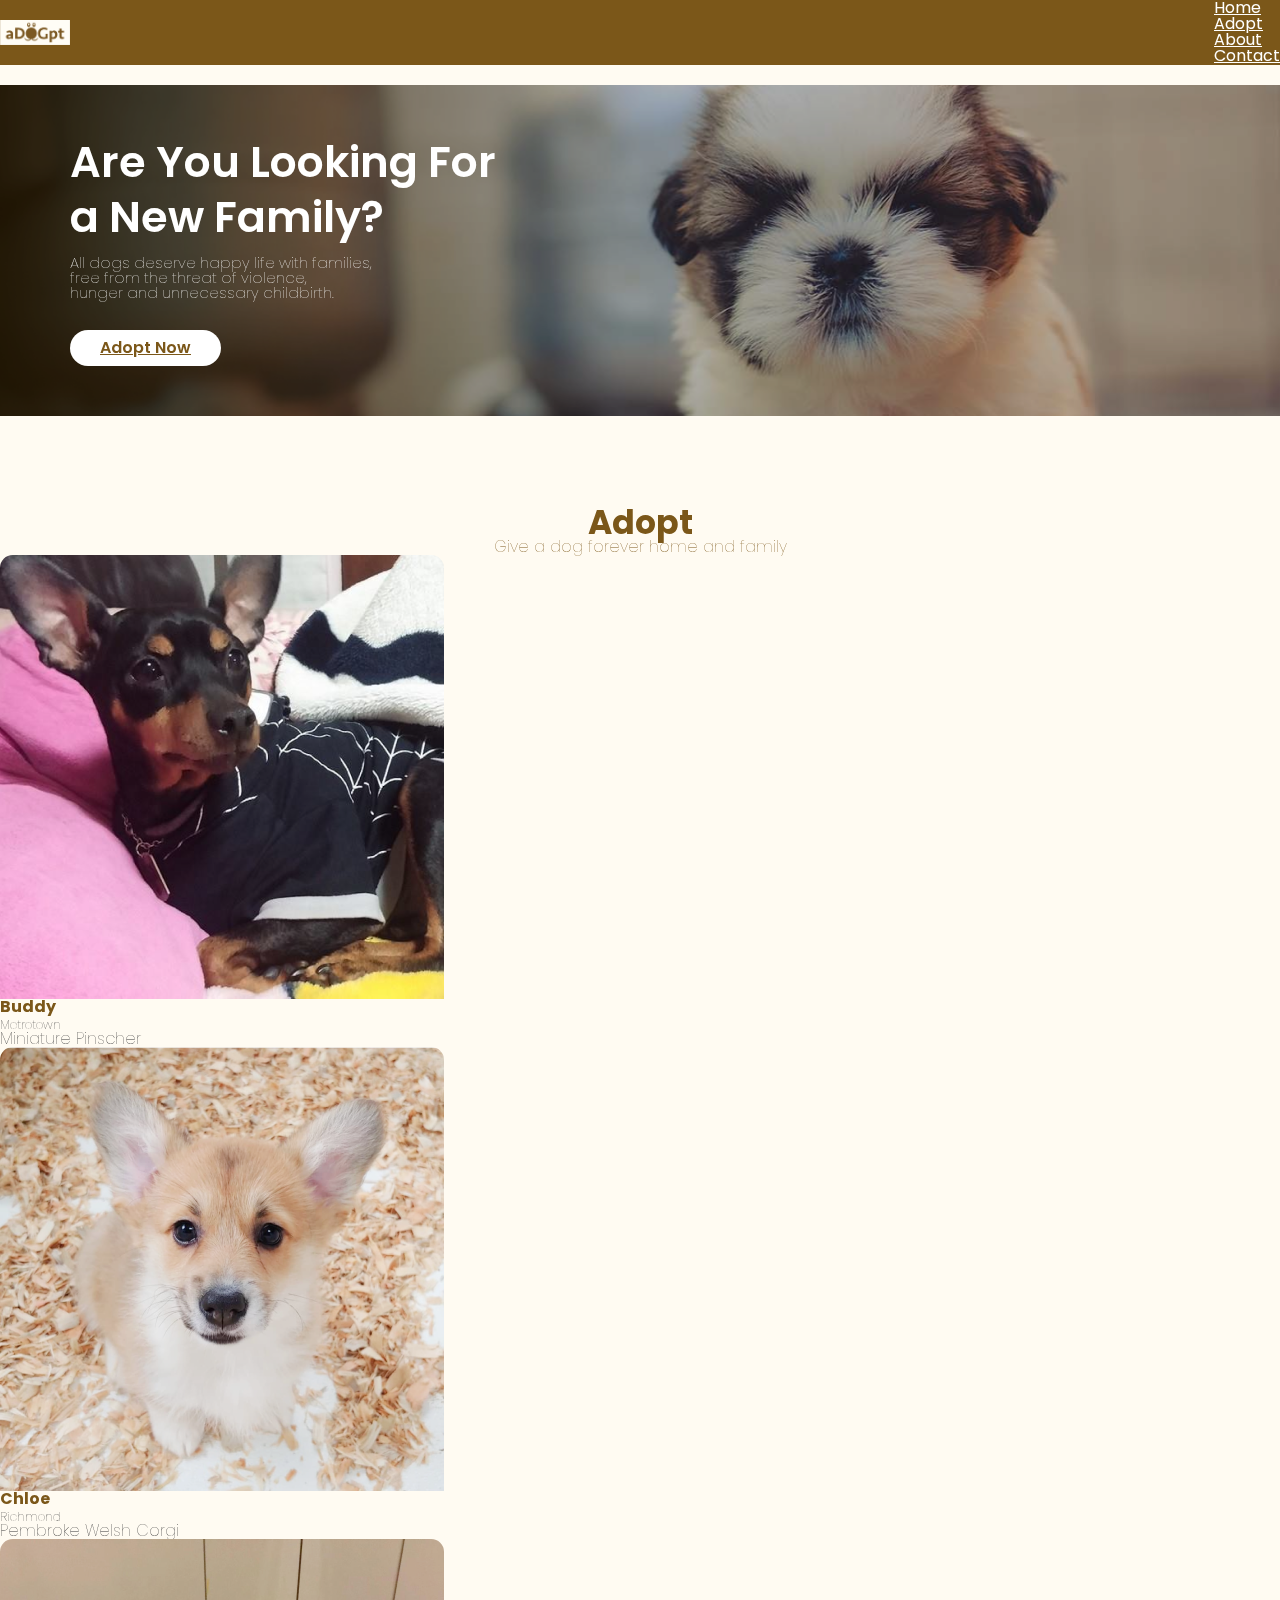
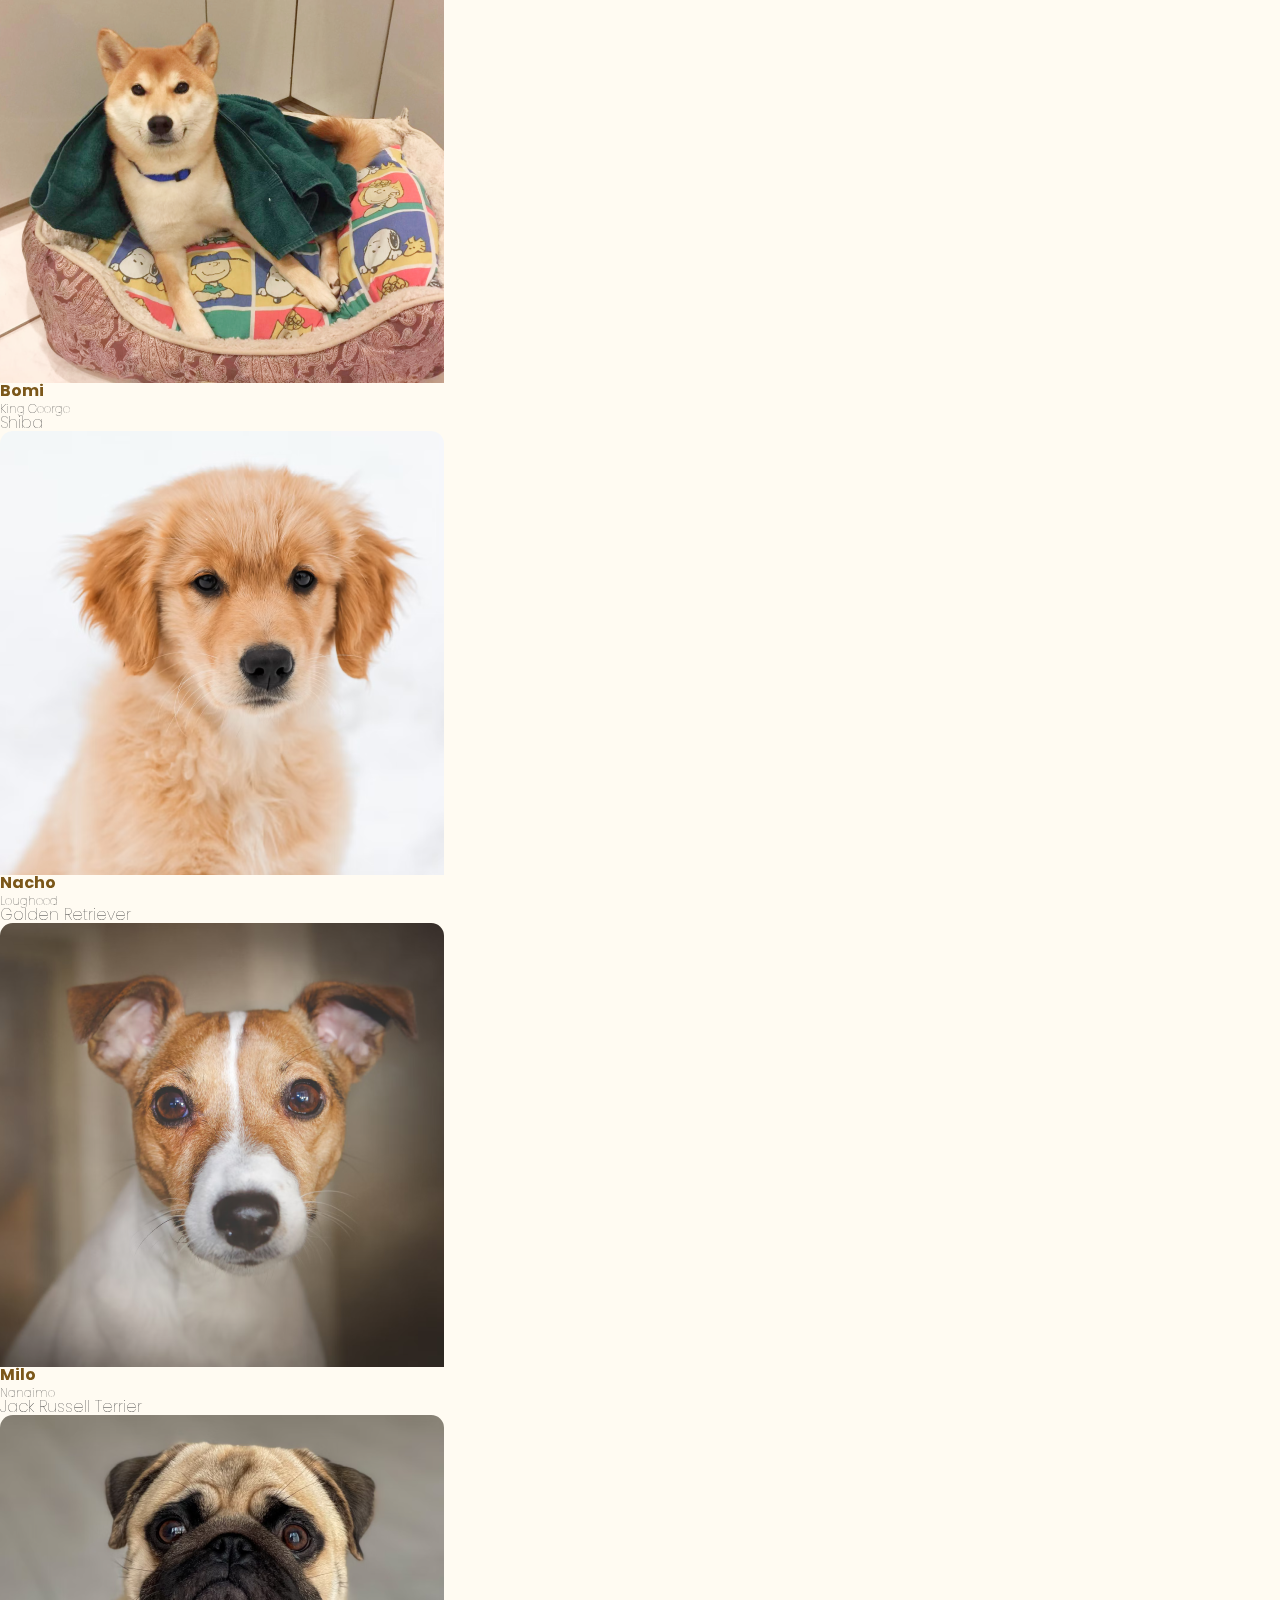
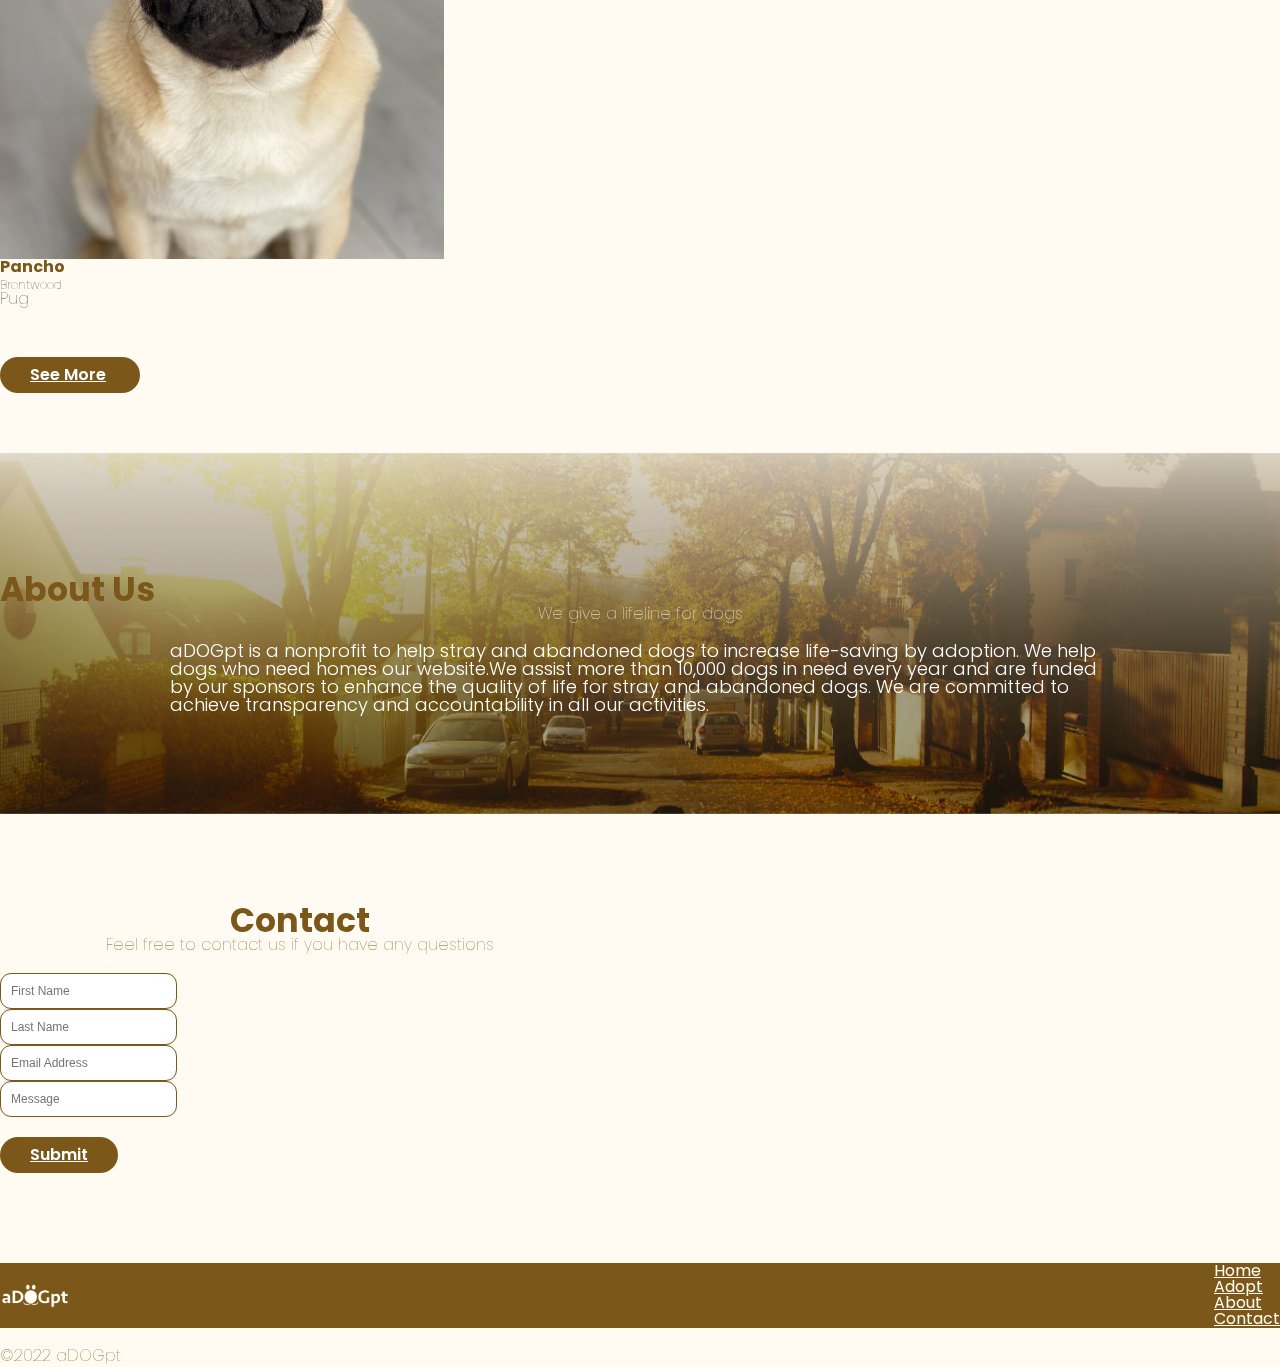
==== index.html @ c026fa70 "desktop version" ====
<!DOCTYPE html>
<html lang="en">
<head>
    <meta charset="UTF-8">
    <meta name="viewport" content="width=device-width, initial-scale=1.0">
    <meta name="robots" content="index, follow">
    <meta name="description" content="Give a dog forever home and family.">
    
    <link href="https://fonts.googleapis.com/css2?family=Poppins:wght@300;400;500;600;700&display=swap" rel="stylesheet">
    
    <link rel="stylesheet" href="styles/reset.css">
    
    <link href="https://cdn.jsdelivr.net/npm/bootstrap@5.1.3/dist/css/bootstrap.min.css" rel="stylesheet" integrity="sha384-1BmE4kWBq78iYhFldvKuhfTAU6auU8tT94WrHftjDbrCEXSU1oBoqyl2QvZ6jIW3" crossorigin="anonymous">

    <!-- remember to make favicon -->
    <link rel="shortcut icon" href="img/favi.png"/>
    <link rel="bookmark" href="./img/favi.png"/>
    
    <link rel="stylesheet" href="styles/main.css">

    
    <title>aDOGpt</title>
</head>
<body>

        <!-- navbar -->
        <nav class="navbar navbar-expand-lg navbar-light container col-8 hearder">
            <div class="container-fluid">
              <a class="navbar-brand" href="index.html" ><img src="img/logo.png" alt="aDOGpt's logo"></a>
              <button class="navbar-toggler" type="button" data-bs-toggle="collapse" data-bs-target="#navbarNav" aria-controls="navbarNav" aria-expanded="false" aria-label="Toggle navigation">
                <span class="navbar-toggler-icon"></span>
              </button>
              <div class="collapse navbar-collapse" id="navbarNav">
                <ul class="navbar-nav">
                  <li class="nav-item">
                    <a class="nav-link active" aria-current="page" href="index.html">Home</a>
                  </li>
                  <li class="nav-item">
                    <a class="nav-link" href="adopt.html">Adopt</a>
                  </li>
                  <li class="nav-item">
                    <a class="nav-link" href="about.html">About</a>
                  </li>
                  <li class="nav-item">
                    <a class="nav-link" href="about.html">Contact</a>
                  </li>
                </ul>
              </div>
            </div>
          </nav>
        
        <!-- banner -->
        <section class="container col-8">
          <div class="row">
            <div class="img-fluid banner-img home-banner" alt="Banner of Home"></div>
            <div>
                <h1>Are You Looking For<br> a New Family?</h1>
                <p class="banner">All dogs deserve happy life with families,<br> free from the threat of violence,<br> hunger and unnecessary childbirth.</p>
                  <a href="adopt.html" class="btn btn-hover1">Adopt Now</a>
            </div>
          </div>
        </section>
        
        <!-- adopt -->
        <section class="adopt container col-8">
            <div class="container-title">
              <h2>Adopt</h2>
              <h3 class="adopt-seemore btn-hover2">see more</h3>
            </div>
            <p class="pb-2 is-block" style="color:#7B5719; font-weight: 100;">Give a dog forever home and family</p>
            <div class="row row-cols-1 row-cols-md-3 g-4 mb-4">
                <div class="col">
                    <div class="card h-100">
                        <img src="img/1.png" class="card-img-top" alt="dog's photo">
                        <div class="card-body">
                            <div class="d-flex justify-content-between align-self-baseline">
                              <h5 class="card-title">Buddy</h5> 
                              <p class="card-city">Metrotown</p>
                            </div>                        
                            <p class="card-text">Miniature Pinscher</p>
                        </div>
                    </div>
                </div>
                <div class="col">
                    <div class="card h-100">
                        <img src="img/2.png" class="card-img-top" alt="dog's photo">
                        <div class="card-body">
                          <div class="d-flex justify-content-between align-self-baseline">
                            <h5 class="card-title">Chloe</h5>
                            <p class="card-city">Richmond</p>
                          </div>
                            <p class="card-text">Pembroke Welsh Corgi</p>
                        </div>
                    </div>
                </div>
                <div class="col">
                    <div class="card h-100">
                        <img src="img/3.png" class="card-img-top" alt="dog's photo">
                        <div class="card-body">
                          <div class="d-flex justify-content-between align-self-baseline">
                            <h5 class="card-title">Bomi</h5>
                            <p class="card-city">King George</p>
                          </div>
                            <p class="card-text">Shiba</p>
                        </div>
                    </div>
                </div>
            </div>

            <div class="row row-cols-1 row-cols-md-3 g-4">
                <div class="col">
                    <div class="card h-100">
                        <img src="img/4.png" class="card-img-top" alt="...">
                        <div class="card-body">
                          <div class="d-flex justify-content-between align-self-baseline">
                            <h5 class="card-title">Nacho</h5>
                            <p class="card-city">Lougheed</p>
                          </div>
                            <p class="card-text">Golden Retriever</p>
                        </div>
                    </div>
                </div>
                <div class="col">
                    <div class="card h-100">
                        <img src="img/5.png" class="card-img-top" alt="dog's photo">
                        <div class="card-body">
                          <div class="d-flex justify-content-between align-self-baseline">
                            <h5 class="card-title">Milo</h5>
                            <p class="card-city">Nanaimo</p>
                          </div>
                            <p class="card-text">Jack Russell Terrier</p>
                        </div>
                    </div>
                </div>
                <div class="col">
                    <div class="card h-100">
                        <img src="img/6.png" class="card-img-top" alt="dog's photo">
                        <div class="card-body">
                          <div class="d-flex justify-content-between align-self-baseline">
                            <h5 class="card-title">Pancho</h5>
                            <p class="card-city">Brentwood</p>
                          </div>
                            <p class="card-text">Pug</p>
                        </div>
                    </div>
                </div>
                <a href="adopt.html" class="btn btn3">See More</a>
            </div>
        </section>

        <!-- about us -->
        <section class="container col-8 aboutus-section">
          <div class="row text-center">
            <div class="img-fluid banner-img banner-aboutus" alt="About Us Section"></div>
            <div class="text-center">
              
          </div>
            <div>
                <h2 class="aboutus-title">About Us</h2>
                <p class="is-block">We give a lifeline for dogs</p>
                <p class="aboutus-content">aDOGpt is a nonprofit to help stray and abandoned dogs to increase life-saving by adoption. We help dogs who need homes through our website. We assist more than 10,000 dogs in need every year and are funded ...<span class="border-btm">see more.</span></p>
                <p class="aboutus-content2">
                  aDOGpt is a nonprofit to help stray and abandoned dogs to increase life-saving by adoption. We help dogs who need homes our website.We assist more than 10,000 dogs in need every year and are funded by our sponsors to enhance the quality of life for stray and abandoned dogs. We are committed to achieve transparency and accountability in all our activities.
                </p>
              </div>
          </div>
        </section>
        
        <!-- Contact -->
        <section class="col-8 container contact-form">
          <h2 class="contactus-title">Contact</h2>
          <p class="text-center is-block contact-subtitle">Feel free to contact us if you have any questions</p>
          <div class="row g-3 mb-3">
            <div class="col">
              <input type="text" class="form-control" placeholder="First Name" aria-label="First name">
            </div>
            <div class="col">
              <input type="text" class="form-control" placeholder="Last Name" aria-label="Last name">
            </div>
          </div>
          <div class="col mb-3">
            <input type="text" class="form-control" placeholder="Email Address" aria-label="Email Address">
          </div>
          <div class="col mb-1">
            <input type="text" class="form-control" placeholder="Message" aria-label="Message">
          </div>
          <div class="text-center">
              <a href="adopt.html" class="btn btn2">Submit</a>
          </div>
        </section>

        <!-- footer -->
        <footer class="container col-8">
          <nav class="navbar navbar-expand-lg navbar-light container col-8">
            <div class="container-fluid">
              <a class="navbar-brand" href="index.html" ><img src="img/footerLogo2.png" alt="aDOGpt's logo"></a>
              <button class="navbar-toggler" type="button" data-bs-toggle="collapse" data-bs-target="#navbarNav" aria-controls="navbarNav" aria-expanded="false" aria-label="Toggle navigation">
                <span class="navbar-toggler-icon"></span>
              </button>
              <div class="collapse navbar-collapse" id="navbarNav">
                <ul class="navbar-nav">
                  <li class="nav-item">
                    <a class="nav-link active" aria-current="page" href="index.html" style="color: #fffbf2;">Home</a>
                  </li>
                  <li class="nav-item">
                    <a class="nav-link" href="adopt.html" style="color: #fffbf2;">Adopt</a>
                  </li>
                  <li class="nav-item">
                    <a class="nav-link" href="about.html" style="color: #fffbf2;">About</a>
                  </li>
                  <li class="nav-item">
                    <a class="nav-link" href="contact.html" style="color: #fffbf2;">Contact</a>
                  </li>
                </ul>
              </div>
            </div>
          </nav>
        </footer>
        <div class="text-center pt-4">
            <p style="color:#7B5719;">&copy;2022 aDOGpt</p>
        </div>
        <script src="https://cdn.jsdelivr.net/npm/bootstrap@5.1.3/dist/js/bootstrap.bundle.min.js" integrity="sha384-ka7Sk0Gln4gmtz2MlQnikT1wXgYsOg+OMhuP+IlRH9sENBO0LRn5q+8nbTov4+1p" crossorigin="anonymous"></script>
</body>
</html>
---- styles/main.css ----
/*==========================================
Global Styles
==========================================*/
html,
body {
  max-width: 100%;
  overflow-x: hidden;
}

body {
  background: #fffbf2;
  font-family: "Poppins", sans-serif;
}

.card {
  border-radius: 0.8rem;
  display: flex;
  flex-direction: row;
}

.card-img-top {
  border-top-left-radius: 0.8rem;
  border-bottom-left-radius: 0.8rem;
  max-width: 40%;
  flex-basis: 40%;
}

.card-body{
  max-width: 60%;
  flex-basis: 60%;
}

.card-city{
  font-size: 12px;
  padding-top: 4px;
}

.btn {
  border-radius: 5rem;
  display: inline-block;
  padding: 10px 30px;
  background-color: #FFFFFF;
  margin-bottom: 30px;
  color: #7b5719;
  font-weight: 600;
}

div.card.h-100 {
  color: #7b5719;
}

.page-item.active .page-link {
  background-color: #cbb99a;
  border-color: #cbb99a;
}

.page-link {
  color: #cbb99a;
}

.page-item:last-child .page-link {
  border-top-right-radius: 0.5rem;
  border-bottom-right-radius: 0.5rem;
}

.page-item:first-child .page-link {
  border-top-left-radius: 0.5rem;
  border-bottom-left-radius: 0.5rem;
}

.border-btm{
  border-bottom: 1px solid white;
}

.form-control{
  border: 0.5px solid #7B5719;
  font-size: 12px;
  font-weight: 200;
  color: #b8ad9b;
  padding: 10px 10px;
  border-radius: 11px;
}

.aboutus-section{
  margin-top: 50px;
}

.btn2{
  background-color: #7b5719;
  color: #ffffff;
  margin-top: 20px;
}

.navbar-light .navbar-nav .nav-link.active{
  color: white;
}

.navbar-light .navbar-nav .nav-link{
  color: white;
}

/*==========================================
Typography
==========================================*/
h1 {
  font-size: 26px;
  font-weight: 600;
  color: #ffffff;
  font-family: "Poppins", sans-serif;
  padding-top: 20px;
}

.container-title{
  width: 100%;
  display: flex;
  margin-top: 30px;
}

h2 {
  font-size: 22px;
  font-weight: 700;
  color: #7b5719;
  font-family: "Poppins", sans-serif;
  display: inline-block;
}

h3{
  font-size: 14px;
  font-weight: 400;
  float: right;
  align-self: center;
  color: #333333;
  margin-left: auto;
}

h5 {
  color: #7b5719;
}

.is-block{
  display: none;
}

.nav-link{
  color: #FFFFFF;
}

p {
  color: #ffffff;
  /* font-size: 15px;
  padding: 15px 0; */
}

p.banner {
  color: #ffffff;
  font-size: 15px;
  padding: 10px 0;
}

.adopt,
p {
  color: #333333;
  font-weight: 100;
}

*::selection {
  background-color: #f4e2b5;
}

/*==========================================
Global Navigation
==========================================*/

.navbar-toggler {
  border: none;
  float: right;
  padding: 20px 0;
}

.header {
  background-color: #fffbf2;
}

.ftr.navbar {
  background-color: #7b5719;
}

.navbar{
  padding: 0;
}

.navbar img{
  width: 100%;
  padding: 20px 0;
}

.navbar .container-fluid{
  display: block;
  margin-bottom: 20px;
  background-color: #7B5719;
}

.navbar .navbar-brand img{
  max-width: 70px;
}

.col-8{
  width: 100%;
}

/*==========================================
Banner
==========================================*/
.container .banner-img{
  background-position: center;
  background-repeat: no-repeat;
  background-size: cover;
  width: 100%;
  height: 100%;
}

.home-banner{
  background-image: url('../img/banner1.png');
}

.adopt-banner{
  background-image: url('../img/banner2.png');
}

.about-banner{
  background-image: url('../img/banner3.png');
  height: 500px;
}

.about-banner2{
  background-image: url('../img/sponsor.png');
}

.container .row{
  position: relative;
}

.container .banner-img, .container .banner-txt{
  position: absolute;
  top: 0;
  left: 0;
}

.container .banner-img{
  z-index: -1;
  position: absolute;
}

.home-banner::before, .adopt-banner::before, .about-banner::before{
  content: '';
  position: absolute;
  background-color: rgb(0,0,0,.3);
  width: 100%;
  height: 100%;
  top: 0;
  left: 0;
  z-index: 999;
}

.aboutus-title{
  padding-top: 30px;
}

.banner-aboutus{
  background-image: url('../img/aboutus.jpg');
}

.aboutus-content{
  color: white;
  font-size: 14px;
  font-weight: 200;
  padding-bottom: 20px;
}

.aboutus-content2{
  display: none;
}

.contactus-title{
  display: block;
  padding: 20px 0;
  text-align: center;
}

.about-title{
  display: block;
  padding-top: 20px;
}

.about-subtitle{
  font-size: 12px;
  text-align: center;
}

.aboutus-paragraph{
  font-size: 15px;
}

.navbar-light .navbar-nav .nav-link:hover{
  color: #fffbf2;
} 

.mission-display{
  display: none;
}

.sponsor-img{
  width: 300px;
  padding-bottom: 40px;
}


/*==========================================
Footer
==========================================*/
footer {
  display: none;
  background-color: #7b5719;
}

/*==========================================
==========================================
Media
==========================================
==========================================*/

/* @media (min-width: 576px){

} */

@media (min-width: 768px){

  footer {
    display: block;
  }

}

/* @media (min-width: 992px){
  
} */

@media (min-width: 1100px){

  h1 {
    font-size: 43px;
    padding: 50px 0 0 70px;
    line-height: 55px;
  }
  
  /* .container-title{
    width: 100%;
    display: flex;
    margin-top: 30px;
  }
  
  h2 {
    font-size: 22px;
    font-weight: 700;
    color: #7b5719;
    font-family: "Poppins", sans-serif;
    display: inline-block;
  }
  
  h3{
    font-size: 14px;
    font-weight: 400;
    float: right;
    align-self: center;
    color: #333333;
    margin-left: auto;
  } */
  
  h5 {
    color: #7b5719;
  }

  p.banner{
    padding: 10px 0 10px 70px;
  }

  .btn{
    margin: 20px 0 50px 70px;
  }
  
  .adopt-banner-title{
    padding: 100px 0 0 70px;
  }

  .banner.adopt-banner-pg{
    padding: 10px 0 70px 70px;
  }

  .navbar-collapse .nav-link a{
    color: #7b5719;
  }

  .navbar-collapse .nav-link{
    padding-top: 22px;
  }

  .navbar-expand-lg .navbar-collapse{
    float: right;
  }

  .nav-link:hover{
    border-bottom: 1px solid #fffbf2;
  }

  .is-block{
    display: block;
    text-align: center;
    color: #fffbf2;
  }

  .aboutus-title{
    color: #fffbf2;
  }

  .aboutus-paragraph{
    font-size: 17px;
    font-weight: 300;
    padding: 0 100px;
  }

  .adopt h2{
    display: block;
    margin: 0 auto;
    padding-top: 60px;
    font-size: 33px;
  }
  
  .adopt-seemore{
    display: none;
  }

  .btn3{
    background-color: #7b5719;
    color: white;
    margin: 50px auto 10px;
    width: 140px;
  }

  .card{
    display: block;
  }

  .card-img-top {
    max-width: 100%;
    flex-basis: 100%;
  }
  
  .card-body{
    max-width: 100%;
    flex-basis: 100%;
  }

  .btn-hover1:hover{
    background-color: #7b5719;
    color: #FFFFFF;
  }

  .btn3:hover{
    background-color: #fffbf2;
    color: #7b5719;
    border: 1px solid #7b5719;
  }

  .adopt-seemore:hover{
    background-color: #fffbf2;
    color: #7b5719;
  }

  .aboutus-title{
    font-size: 33px;
    padding-top: 120px;
    color: #7b5719;
  }

  .about-subtitle{
    font-size: 17px;
    padding-bottom: 20px;
  }

  .sponsor-title{
    font-size: 33px;
    padding-top: 90px;
  }

  .sponsor-img{
    width: 900px;
    padding-bottom: 90px;
  }

  .about-title{
    padding-top: 80px;
    font-size: 33px;
  }

  .contactus-title{
    font-size: 33px;
    padding-top: 90px;
    padding-bottom: 0;
  }

  .aboutus-content{
    display: none;
  }

  .aboutus-content2{
    display: block;
    color: white;
    font-size: 18px;
    font-weight: 300;
    padding: 20px 170px 100px;
  }

  .is-block.contact-subtitle{
    color: #7b5719;
    padding-bottom: 20px;
  }

  .contact-form{
    max-width: 600px;
  }

  .btn2{
    margin: 20px auto 90px;
  }

  .btn4{
    margin: 20px auto 90px;
  }

  .mission-display{
    display: block;
  }

  .mission-title{
    padding-bottom: 10px;
  }

  .card-img-top{
    border-top-right-radius: 0.8rem;
    border-bottom-left-radius: 0;
  }

}
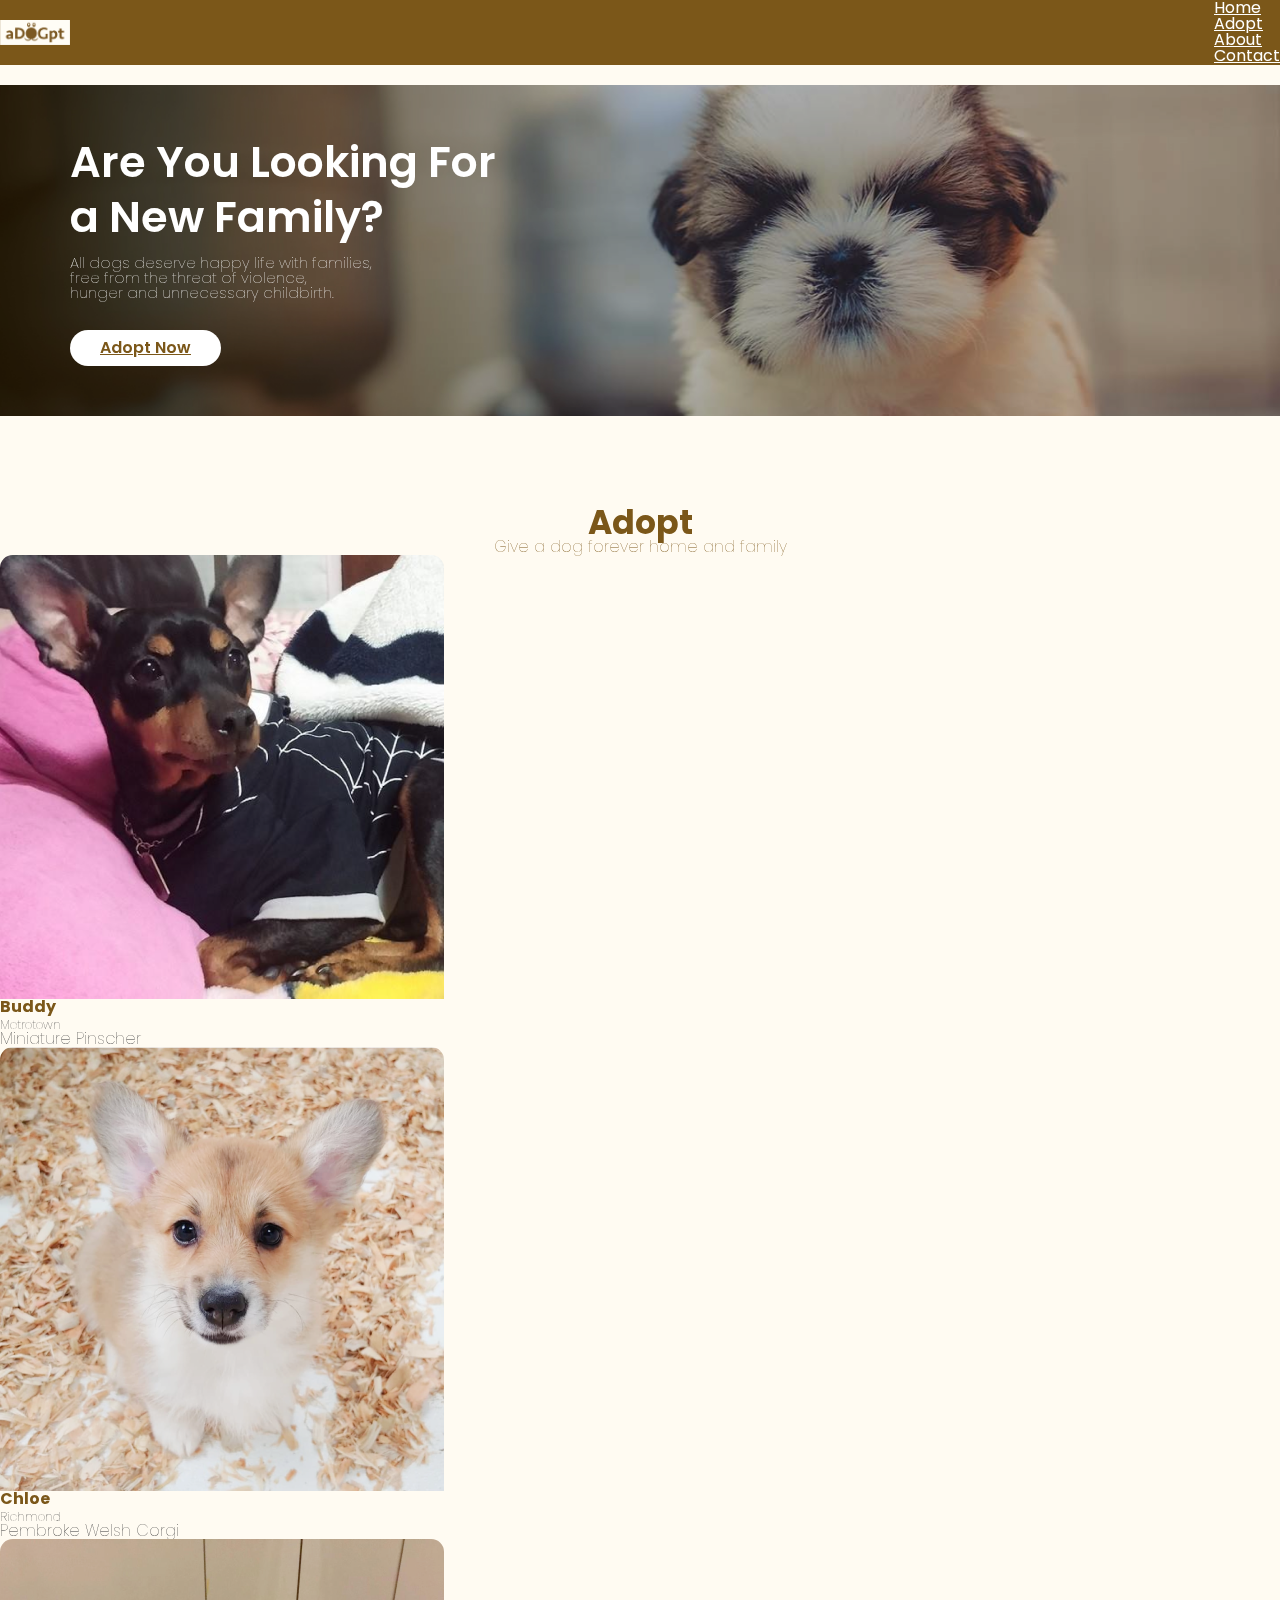
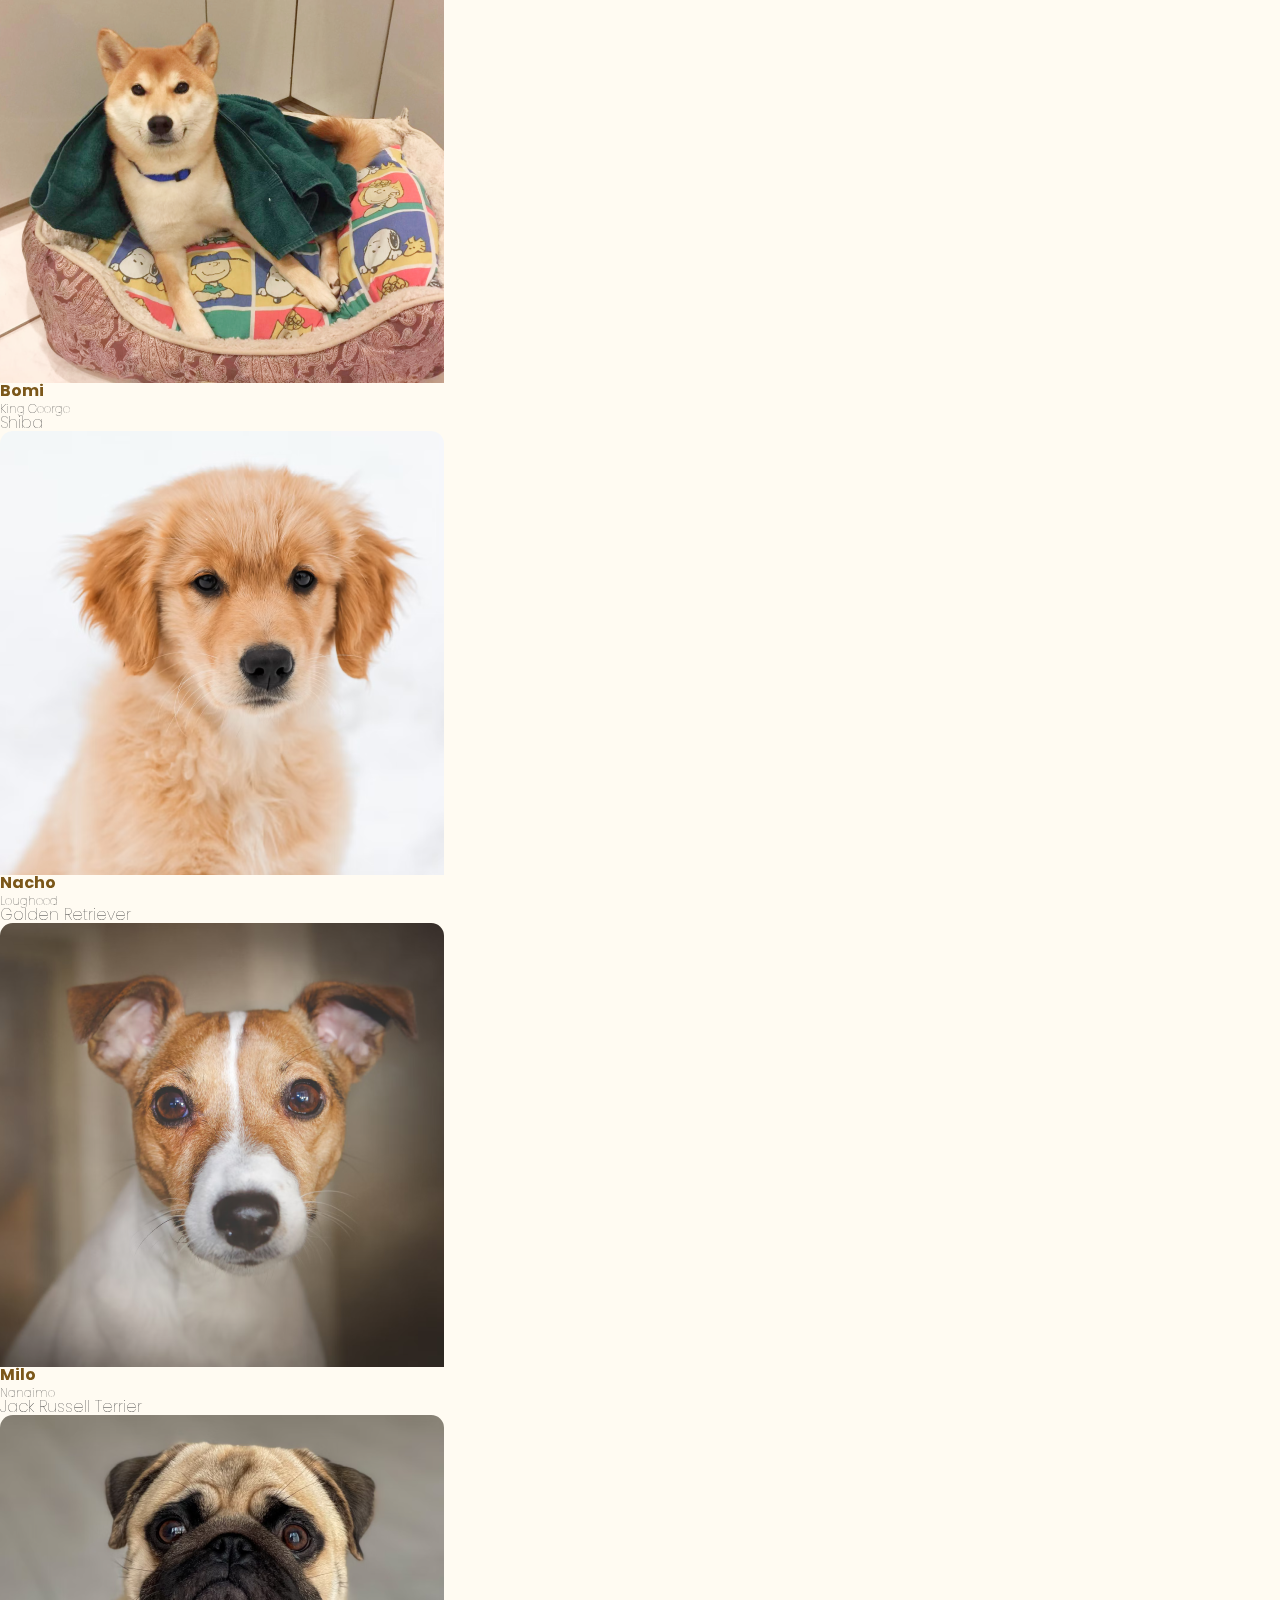
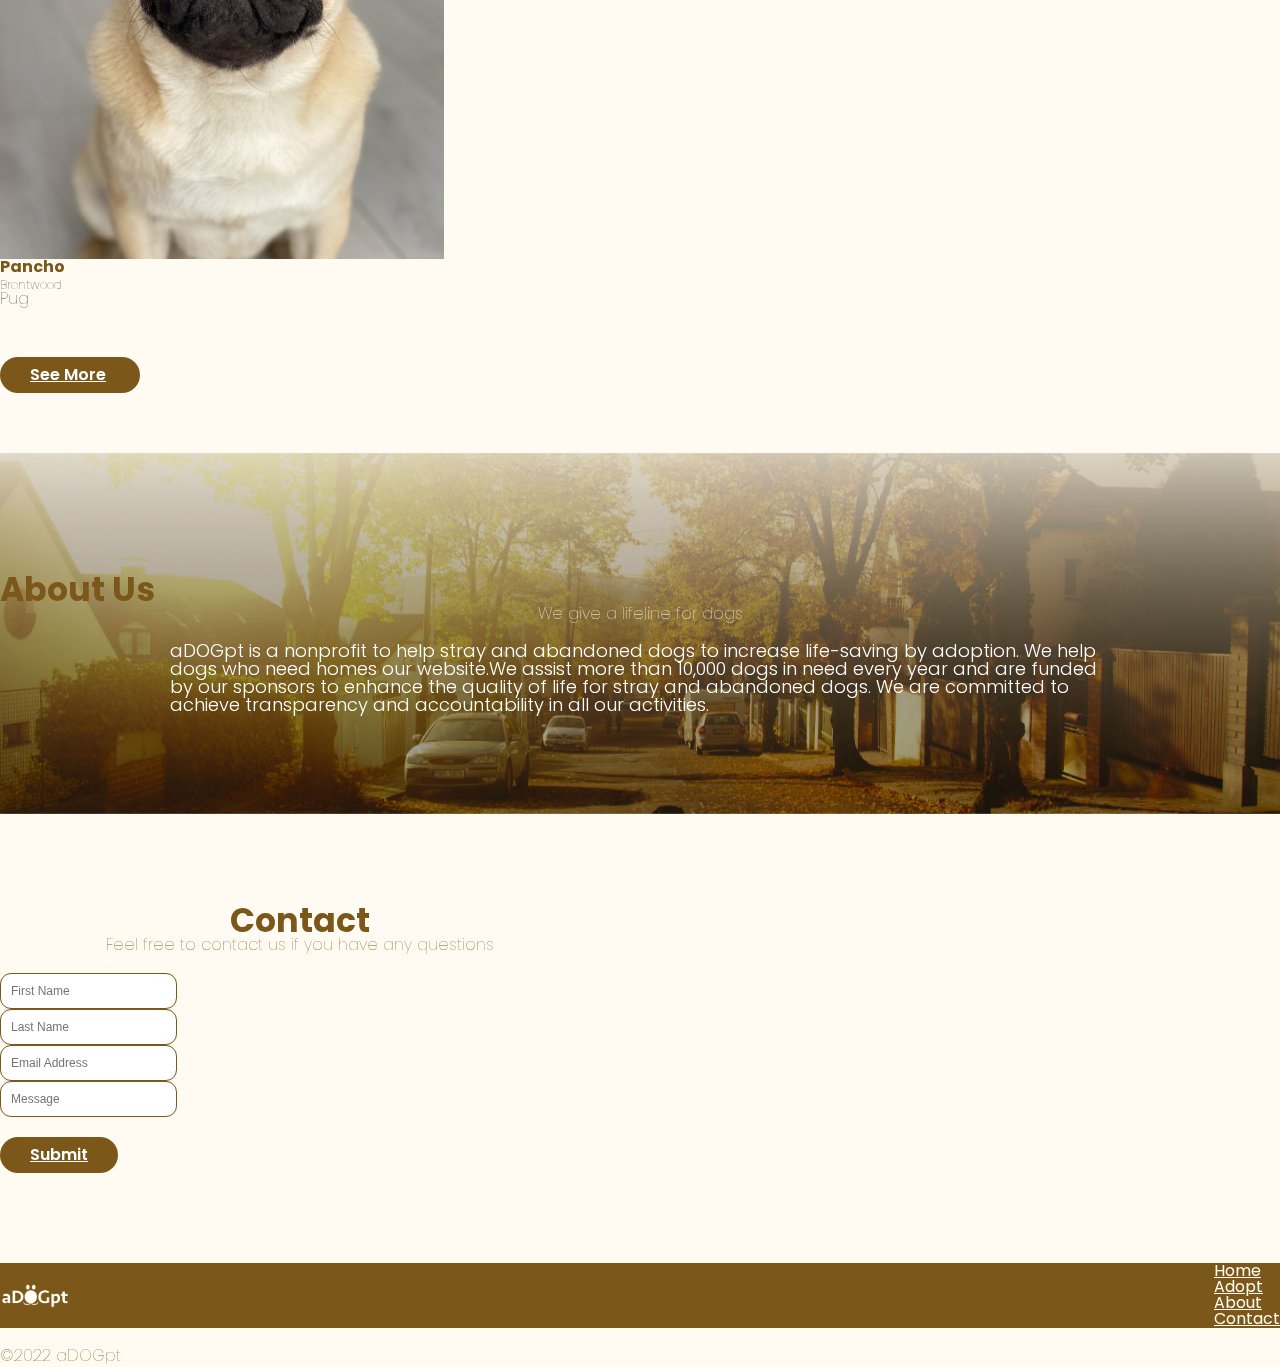
==== commit a6bb7f82: "burger menu color correction" ====
--- a/index.html
+++ b/index.html
@@ -24,7 +24,7 @@
 <body>
 
         <!-- navbar -->
-        <nav class="navbar navbar-expand-lg navbar-light container col-8 hearder">
+        <nav class="navbar navbar-expand-lg navbar-dark container col-8 hearder">
             <div class="container-fluid">
               <a class="navbar-brand" href="index.html" ><img src="img/logo.png" alt="aDOGpt's logo"></a>
               <button class="navbar-toggler" type="button" data-bs-toggle="collapse" data-bs-target="#navbarNav" aria-controls="navbarNav" aria-expanded="false" aria-label="Toggle navigation">
--- a/styles/main.css
+++ b/styles/main.css
@@ -25,12 +25,12 @@
   flex-basis: 40%;
 }
 
-.card-body{
+.card-body {
   max-width: 60%;
   flex-basis: 60%;
 }
 
-.card-city{
+.card-city {
   font-size: 12px;
   padding-top: 4px;
 }
@@ -39,7 +39,7 @@
   border-radius: 5rem;
   display: inline-block;
   padding: 10px 30px;
-  background-color: #FFFFFF;
+  background-color: #ffffff;
   margin-bottom: 30px;
   color: #7b5719;
   font-weight: 600;
@@ -68,12 +68,12 @@
   border-bottom-left-radius: 0.5rem;
 }
 
-.border-btm{
+.border-btm {
   border-bottom: 1px solid white;
 }
 
-.form-control{
-  border: 0.5px solid #7B5719;
+.form-control {
+  border: 0.5px solid #7b5719;
   font-size: 12px;
   font-weight: 200;
   color: #b8ad9b;
@@ -81,21 +81,21 @@
   border-radius: 11px;
 }
 
-.aboutus-section{
+.aboutus-section {
   margin-top: 50px;
 }
 
-.btn2{
+.btn2 {
   background-color: #7b5719;
   color: #ffffff;
   margin-top: 20px;
 }
 
-.navbar-light .navbar-nav .nav-link.active{
+.navbar-light .navbar-nav .nav-link.active {
   color: white;
 }
 
-.navbar-light .navbar-nav .nav-link{
+.navbar-light .navbar-nav .nav-link {
   color: white;
 }
 
@@ -110,7 +110,7 @@
   padding-top: 20px;
 }
 
-.container-title{
+.container-title {
   width: 100%;
   display: flex;
   margin-top: 30px;
@@ -124,7 +124,7 @@
   display: inline-block;
 }
 
-h3{
+h3 {
   font-size: 14px;
   font-weight: 400;
   float: right;
@@ -137,12 +137,12 @@
   color: #7b5719;
 }
 
-.is-block{
+.is-block {
   display: none;
 }
 
-.nav-link{
-  color: #FFFFFF;
+.nav-link {
+  color: #ffffff;
 }
 
 p {
@@ -185,33 +185,33 @@
   background-color: #7b5719;
 }
 
-.navbar{
+.navbar {
   padding: 0;
 }
 
-.navbar img{
+.navbar img {
   width: 100%;
   padding: 20px 0;
 }
 
-.navbar .container-fluid{
+.navbar .container-fluid {
   display: block;
   margin-bottom: 20px;
-  background-color: #7B5719;
-}
-
-.navbar .navbar-brand img{
+  background-color: #7b5719;
+}
+
+.navbar .navbar-brand img {
   max-width: 70px;
 }
 
-.col-8{
+.col-8 {
   width: 100%;
 }
 
 /*==========================================
 Banner
 ==========================================*/
-.container .banner-img{
+.container .banner-img {
   background-position: center;
   background-repeat: no-repeat;
   background-size: cover;
@@ -219,42 +219,45 @@
   height: 100%;
 }
 
-.home-banner{
-  background-image: url('../img/banner1.png');
-}
-
-.adopt-banner{
-  background-image: url('../img/banner2.png');
-}
-
-.about-banner{
-  background-image: url('../img/banner3.png');
+.home-banner {
+  background-image: url("../img/banner1.jpg");
+}
+
+.adopt-banner {
+  background-image: url("../img/banner2.jpg");
+}
+
+.about-banner {
+  background-image: url("../img/banner3.jpg");
   height: 500px;
 }
 
-.about-banner2{
-  background-image: url('../img/sponsor.png');
-}
-
-.container .row{
+.about-banner2 {
+  background-image: url("../img/sponsor.jpg");
+}
+
+.container .row {
   position: relative;
 }
 
-.container .banner-img, .container .banner-txt{
+.container .banner-img,
+.container .banner-txt {
   position: absolute;
   top: 0;
   left: 0;
 }
 
-.container .banner-img{
+.container .banner-img {
   z-index: -1;
   position: absolute;
 }
 
-.home-banner::before, .adopt-banner::before, .about-banner::before{
-  content: '';
+.home-banner::before,
+.adopt-banner::before,
+.about-banner::before {
+  content: "";
   position: absolute;
-  background-color: rgb(0,0,0,.3);
+  background-color: rgb(0, 0, 0, 0.3);
   width: 100%;
   height: 100%;
   top: 0;
@@ -262,58 +265,57 @@
   z-index: 999;
 }
 
-.aboutus-title{
+.aboutus-title {
   padding-top: 30px;
 }
 
-.banner-aboutus{
-  background-image: url('../img/aboutus.jpg');
-}
-
-.aboutus-content{
+.banner-aboutus {
+  background-image: url("../img/aboutus.jpg");
+}
+
+.aboutus-content {
   color: white;
   font-size: 14px;
   font-weight: 200;
   padding-bottom: 20px;
 }
 
-.aboutus-content2{
+.aboutus-content2 {
   display: none;
 }
 
-.contactus-title{
+.contactus-title {
   display: block;
   padding: 20px 0;
   text-align: center;
 }
 
-.about-title{
+.about-title {
   display: block;
   padding-top: 20px;
 }
 
-.about-subtitle{
+.about-subtitle {
   font-size: 12px;
   text-align: center;
 }
 
-.aboutus-paragraph{
+.aboutus-paragraph {
   font-size: 15px;
 }
 
-.navbar-light .navbar-nav .nav-link:hover{
+.navbar-light .navbar-nav .nav-link:hover {
   color: #fffbf2;
-} 
-
-.mission-display{
+}
+
+.mission-display {
   display: none;
 }
 
-.sponsor-img{
+.sponsor-img {
   width: 300px;
   padding-bottom: 40px;
 }
-
 
 /*==========================================
 Footer
@@ -333,26 +335,23 @@
 
 } */
 
-@media (min-width: 768px){
-
+@media (min-width: 768px) {
   footer {
     display: block;
   }
-
 }
 
 /* @media (min-width: 992px){
   
 } */
 
-@media (min-width: 1100px){
-
+@media (min-width: 1100px) {
   h1 {
     font-size: 43px;
     padding: 50px 0 0 70px;
     line-height: 55px;
   }
-  
+
   /* .container-title{
     width: 100%;
     display: flex;
@@ -375,78 +374,78 @@
     color: #333333;
     margin-left: auto;
   } */
-  
+
   h5 {
     color: #7b5719;
   }
 
-  p.banner{
+  p.banner {
     padding: 10px 0 10px 70px;
   }
 
-  .btn{
+  .btn {
     margin: 20px 0 50px 70px;
   }
-  
-  .adopt-banner-title{
+
+  .adopt-banner-title {
     padding: 100px 0 0 70px;
   }
 
-  .banner.adopt-banner-pg{
+  .banner.adopt-banner-pg {
     padding: 10px 0 70px 70px;
   }
 
-  .navbar-collapse .nav-link a{
-    color: #7b5719;
-  }
-
-  .navbar-collapse .nav-link{
+  .navbar-collapse .nav-link a {
+    color: #7b5719;
+  }
+
+  .navbar-collapse .nav-link {
     padding-top: 22px;
   }
 
-  .navbar-expand-lg .navbar-collapse{
+  .navbar-expand-lg .navbar-collapse {
     float: right;
   }
 
-  .nav-link:hover{
+  .nav-link:hover {
     border-bottom: 1px solid #fffbf2;
   }
 
-  .is-block{
+  .is-block {
     display: block;
     text-align: center;
     color: #fffbf2;
   }
 
-  .aboutus-title{
+  .aboutus-title {
     color: #fffbf2;
   }
 
-  .aboutus-paragraph{
+  .aboutus-paragraph {
     font-size: 17px;
     font-weight: 300;
     padding: 0 100px;
   }
 
-  .adopt h2{
+  .adopt h2 {
     display: block;
     margin: 0 auto;
     padding-top: 60px;
     font-size: 33px;
   }
-  
-  .adopt-seemore{
+
+  .adopt-seemore {
     display: none;
   }
 
-  .btn3{
+  .btn3 {
     background-color: #7b5719;
     color: white;
     margin: 50px auto 10px;
     width: 140px;
   }
 
-  .card{
+  .card {
     display: block;
   }
 
@@ -454,65 +453,65 @@
     max-width: 100%;
     flex-basis: 100%;
   }
-  
-  .card-body{
+
+  .card-body {
     max-width: 100%;
     flex-basis: 100%;
   }
 
-  .btn-hover1:hover{
+  .btn-hover1:hover {
     background-color: #7b5719;
-    color: #FFFFFF;
-  }
-
-  .btn3:hover{
+    color: #ffffff;
+  }
+
+  .btn3:hover {
     background-color: #fffbf2;
     color: #7b5719;
     border: 1px solid #7b5719;
   }
 
-  .adopt-seemore:hover{
+  .adopt-seemore:hover {
     background-color: #fffbf2;
     color: #7b5719;
   }
 
-  .aboutus-title{
+  .aboutus-title {
     font-size: 33px;
     padding-top: 120px;
     color: #7b5719;
   }
 
-  .about-subtitle{
+  .about-subtitle {
     font-size: 17px;
     padding-bottom: 20px;
   }
 
-  .sponsor-title{
+  .sponsor-title {
     font-size: 33px;
     padding-top: 90px;
   }
 
-  .sponsor-img{
+  .sponsor-img {
     width: 900px;
     padding-bottom: 90px;
   }
 
-  .about-title{
+  .about-title {
     padding-top: 80px;
     font-size: 33px;
   }
 
-  .contactus-title{
+  .contactus-title {
     font-size: 33px;
     padding-top: 90px;
     padding-bottom: 0;
   }
 
-  .aboutus-content{
+  .aboutus-content {
     display: none;
   }
 
-  .aboutus-content2{
+  .aboutus-content2 {
     display: block;
     color: white;
     font-size: 18px;
@@ -520,34 +519,33 @@
     padding: 20px 170px 100px;
   }
 
-  .is-block.contact-subtitle{
+  .is-block.contact-subtitle {
     color: #7b5719;
     padding-bottom: 20px;
   }
 
-  .contact-form{
+  .contact-form {
     max-width: 600px;
   }
 
-  .btn2{
+  .btn2 {
     margin: 20px auto 90px;
   }
 
-  .btn4{
+  .btn4 {
     margin: 20px auto 90px;
   }
 
-  .mission-display{
+  .mission-display {
     display: block;
   }
 
-  .mission-title{
+  .mission-title {
     padding-bottom: 10px;
   }
 
-  .card-img-top{
+  .card-img-top {
     border-top-right-radius: 0.8rem;
     border-bottom-left-radius: 0;
   }
-
-}+}
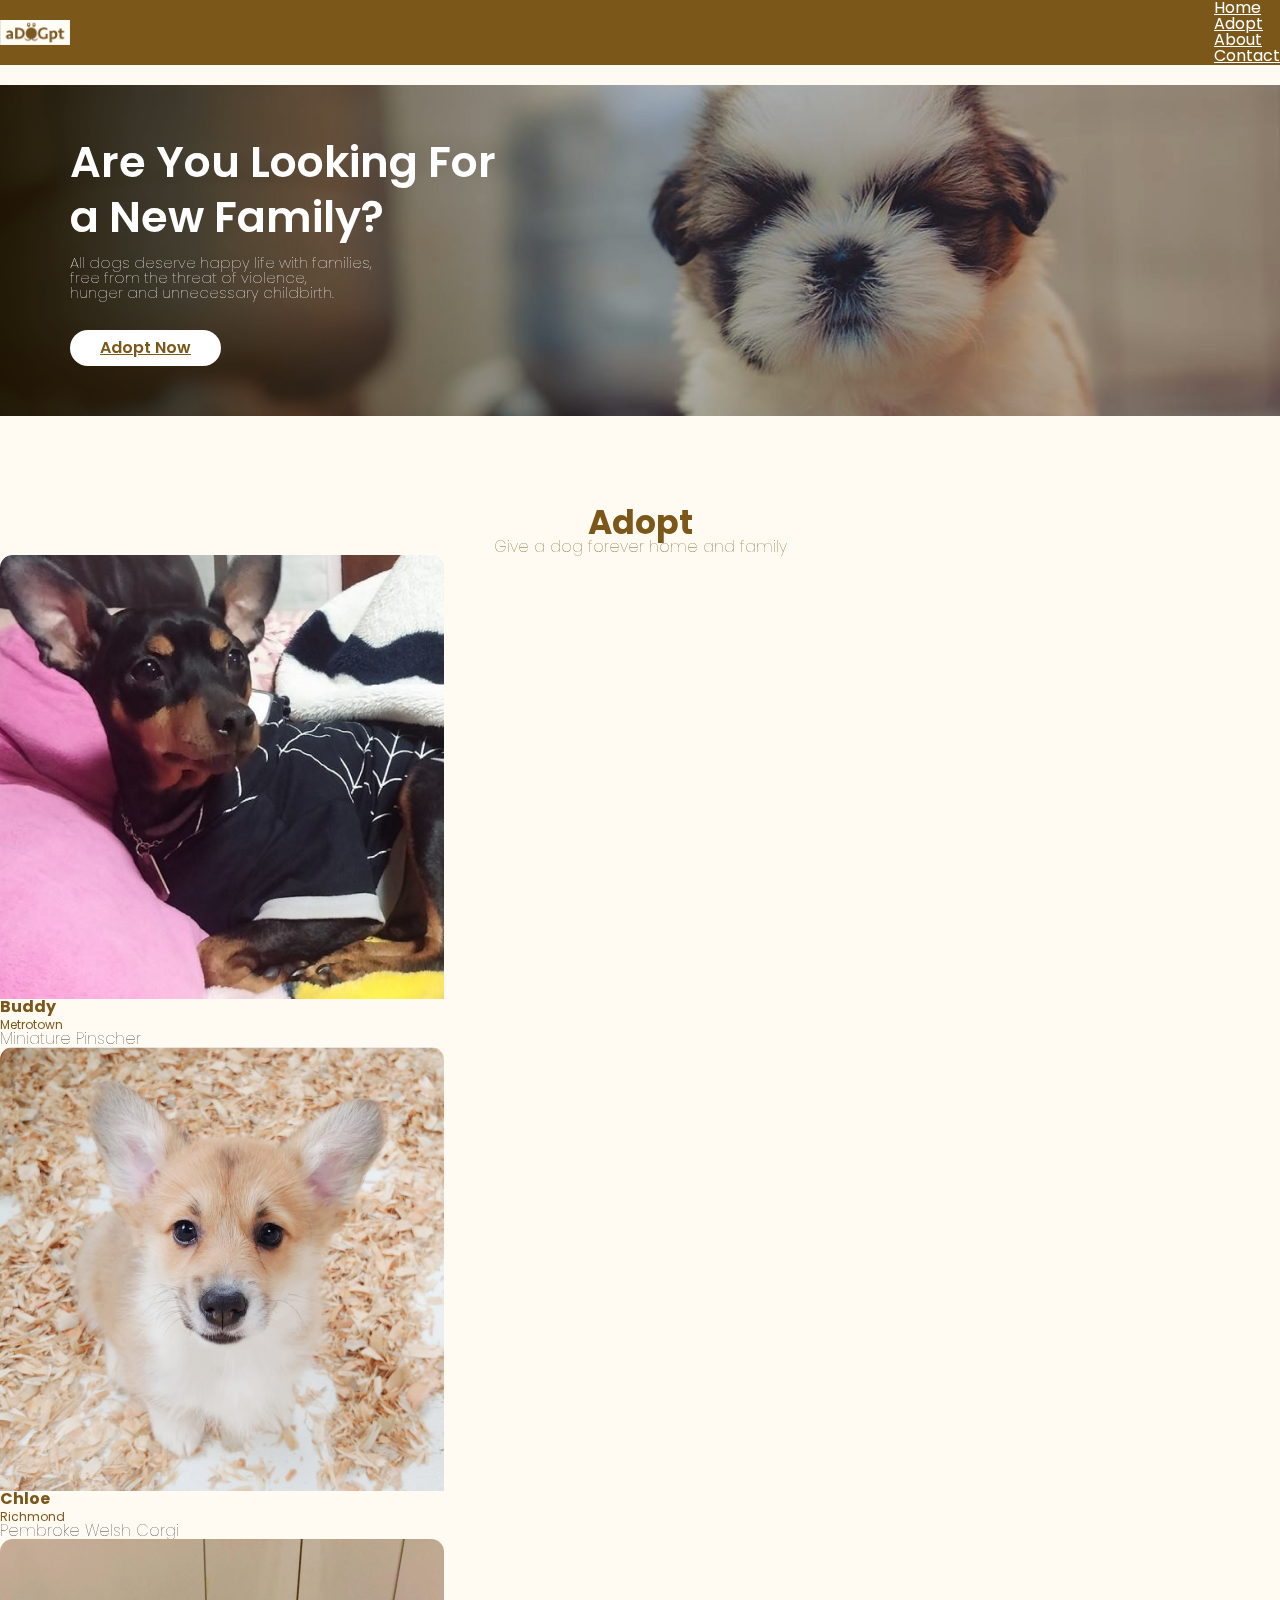
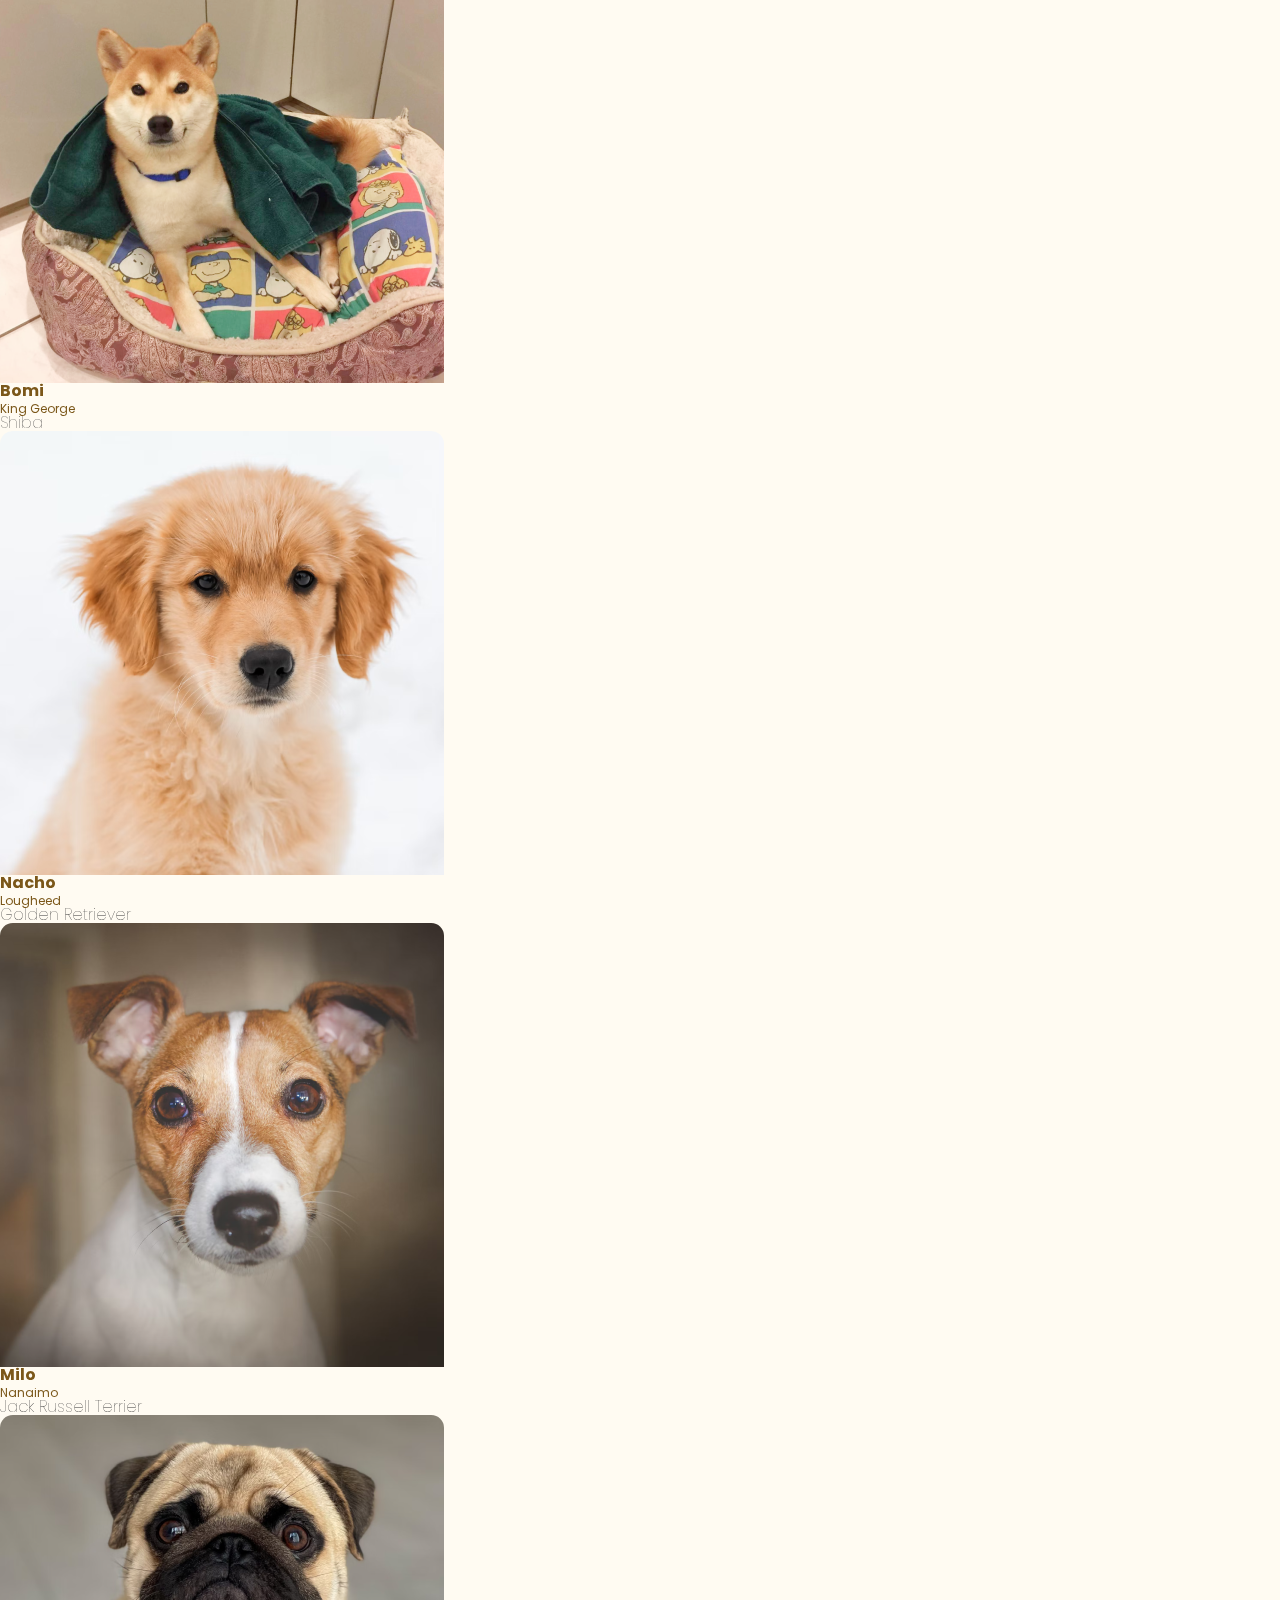
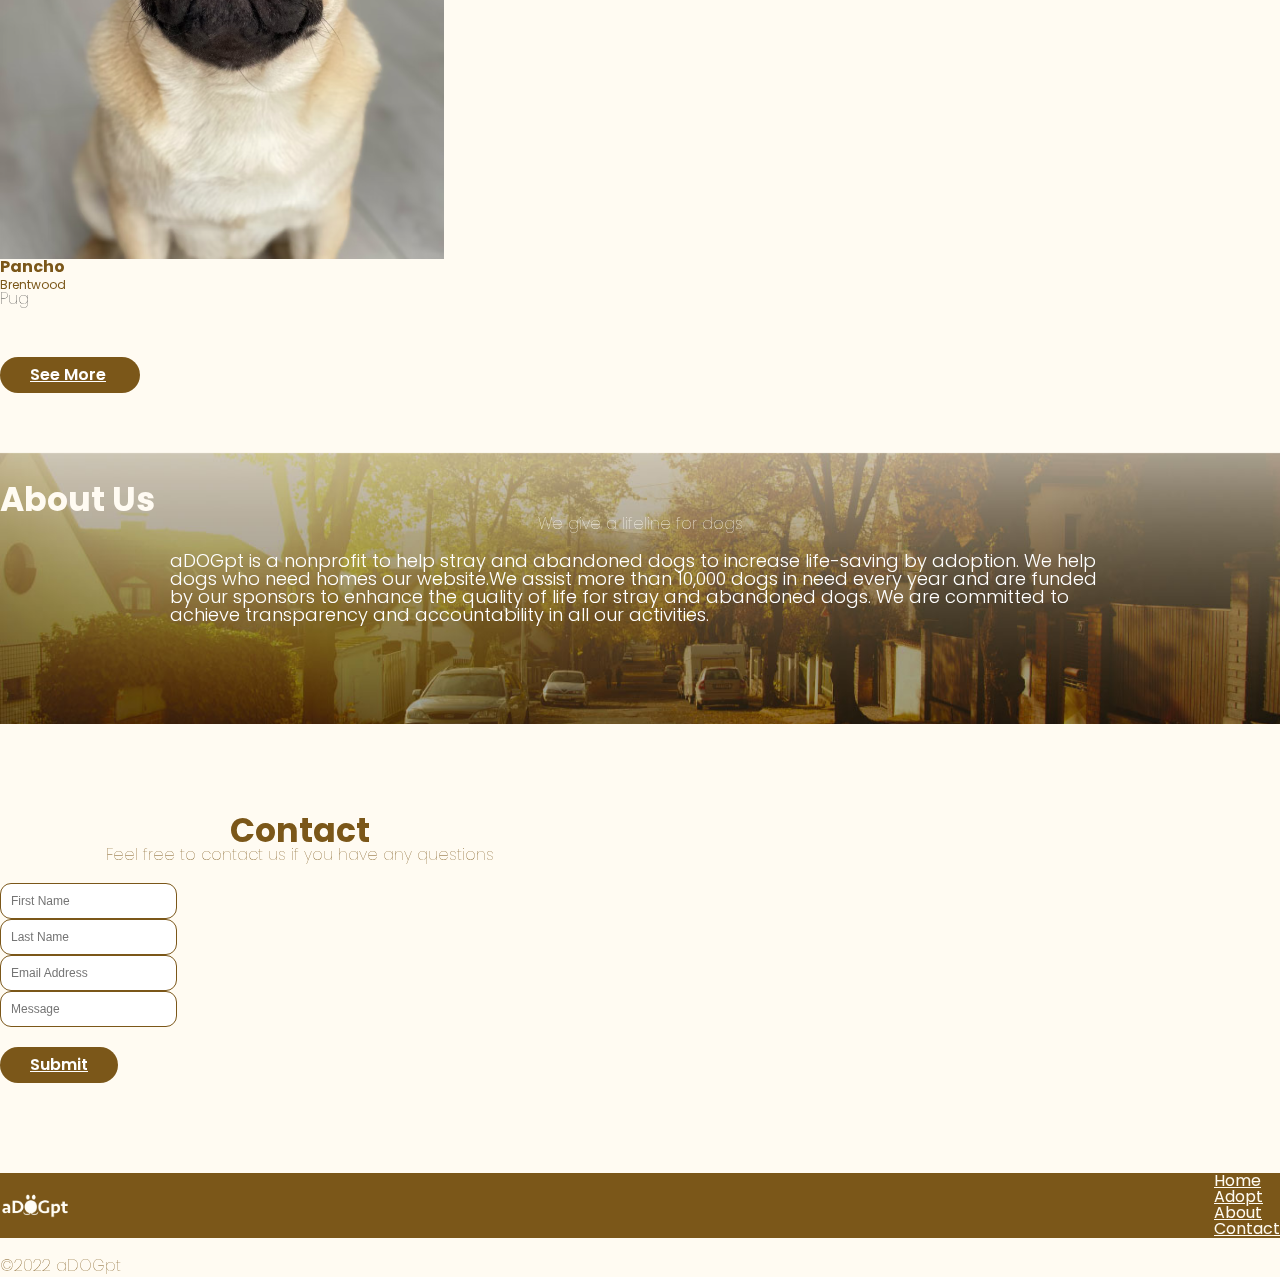
==== commit 3ba0df95: "border thicker" ====
--- a/index.html
+++ b/index.html
@@ -70,7 +70,7 @@
             <p class="pb-2 is-block" style="color:#7B5719; font-weight: 100;">Give a dog forever home and family</p>
             <div class="row row-cols-1 row-cols-md-3 g-4 mb-4">
                 <div class="col">
-                    <div class="card h-100">
+                    <div class="card h-100 border border-2">
                         <img src="img/1.png" class="card-img-top" alt="dog's photo">
                         <div class="card-body">
                             <div class="d-flex justify-content-between align-self-baseline">
@@ -82,7 +82,7 @@
                     </div>
                 </div>
                 <div class="col">
-                    <div class="card h-100">
+                    <div class="card h-100 border border-2">
                         <img src="img/2.png" class="card-img-top" alt="dog's photo">
                         <div class="card-body">
                           <div class="d-flex justify-content-between align-self-baseline">
@@ -94,7 +94,7 @@
                     </div>
                 </div>
                 <div class="col">
-                    <div class="card h-100">
+                    <div class="card h-100 border border-2">
                         <img src="img/3.png" class="card-img-top" alt="dog's photo">
                         <div class="card-body">
                           <div class="d-flex justify-content-between align-self-baseline">
@@ -109,7 +109,7 @@
 
             <div class="row row-cols-1 row-cols-md-3 g-4">
                 <div class="col">
-                    <div class="card h-100">
+                    <div class="card h-100 border border-2">
                         <img src="img/4.png" class="card-img-top" alt="...">
                         <div class="card-body">
                           <div class="d-flex justify-content-between align-self-baseline">
@@ -121,7 +121,7 @@
                     </div>
                 </div>
                 <div class="col">
-                    <div class="card h-100">
+                    <div class="card h-100 border border-2">
                         <img src="img/5.png" class="card-img-top" alt="dog's photo">
                         <div class="card-body">
                           <div class="d-flex justify-content-between align-self-baseline">
@@ -133,7 +133,7 @@
                     </div>
                 </div>
                 <div class="col">
-                    <div class="card h-100">
+                    <div class="card h-100 border border-2">
                         <img src="img/6.png" class="card-img-top" alt="dog's photo">
                         <div class="card-body">
                           <div class="d-flex justify-content-between align-self-baseline">
--- a/styles/main.css
+++ b/styles/main.css
@@ -167,6 +167,10 @@
   background-color: #f4e2b5;
 }
 
+p.card-city {
+  color: #7b5719;
+  font-weight: 400;
+}
 /*==========================================
 Global Navigation
 ==========================================*/
@@ -265,8 +269,9 @@
   z-index: 999;
 }
 
-.aboutus-title {
+h2.aboutus-title {
   padding-top: 30px;
+  color: #fffbf2;
 }
 
 .banner-aboutus {
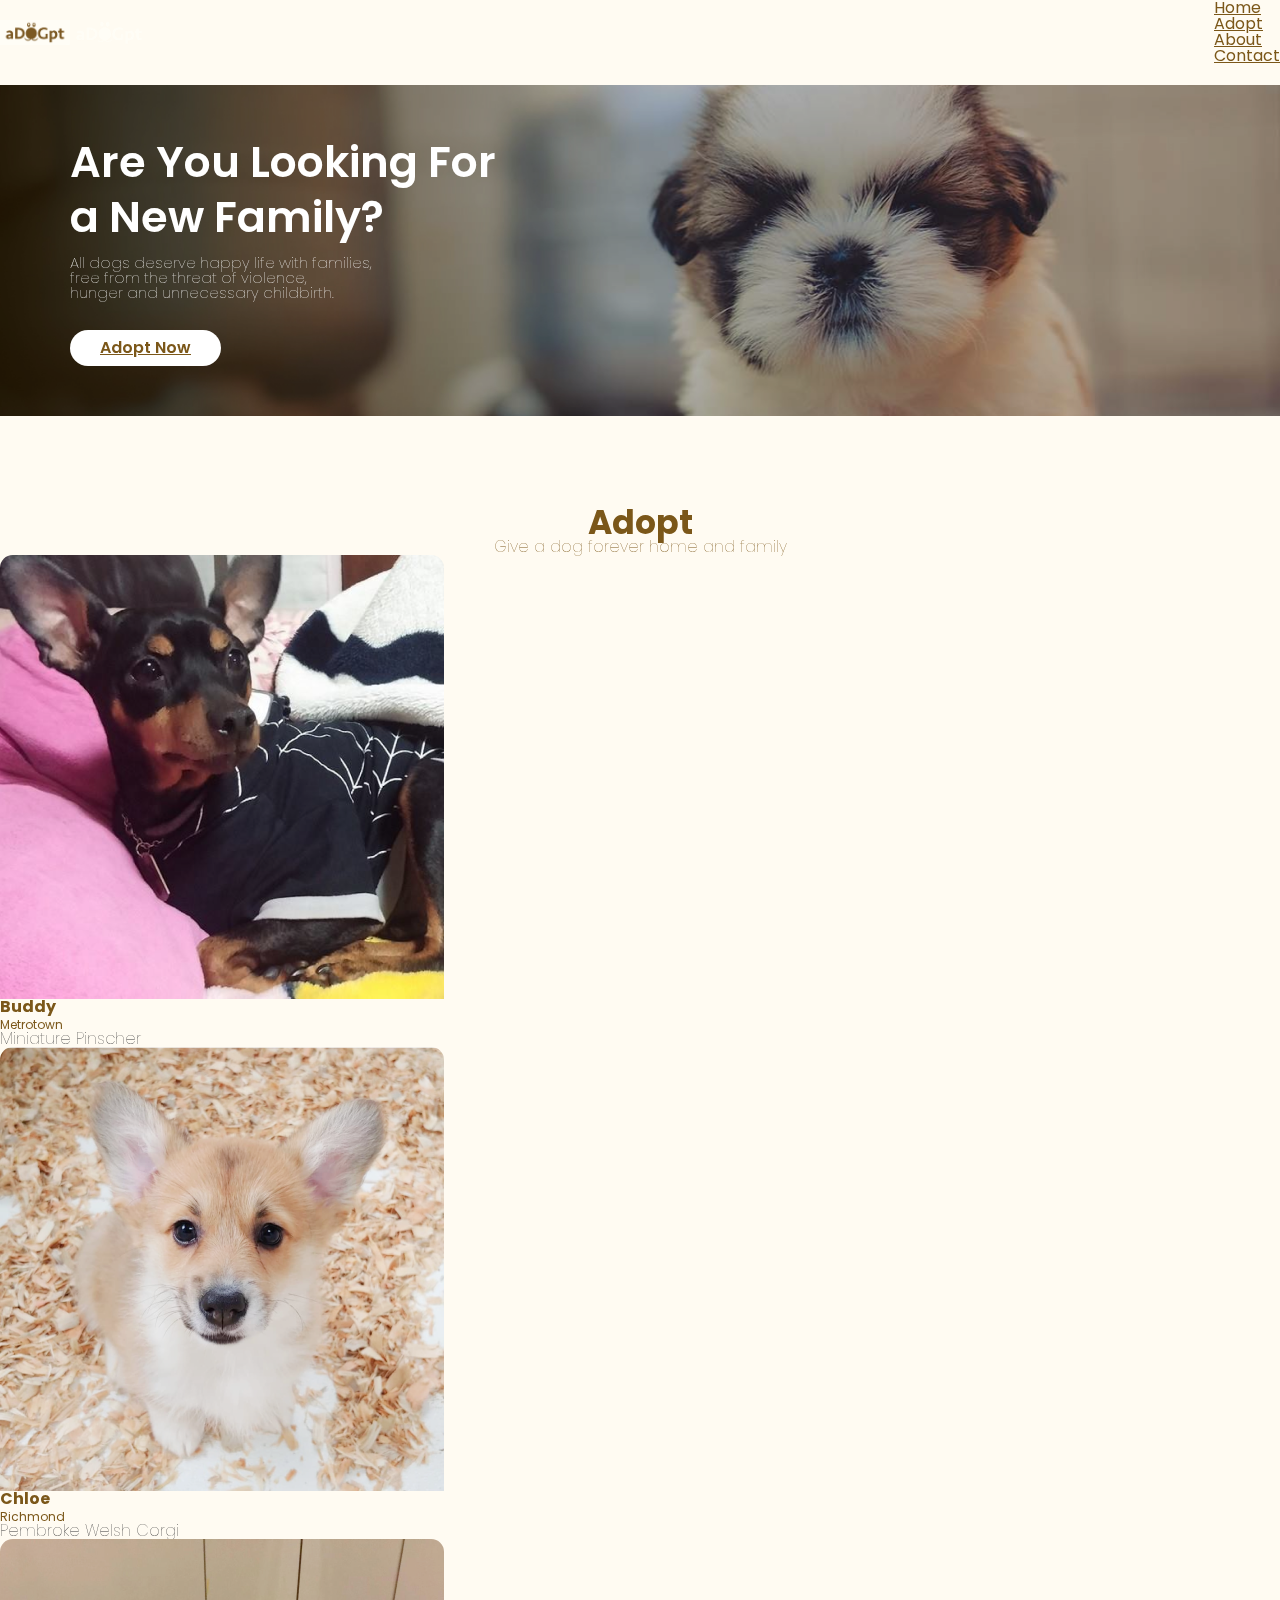
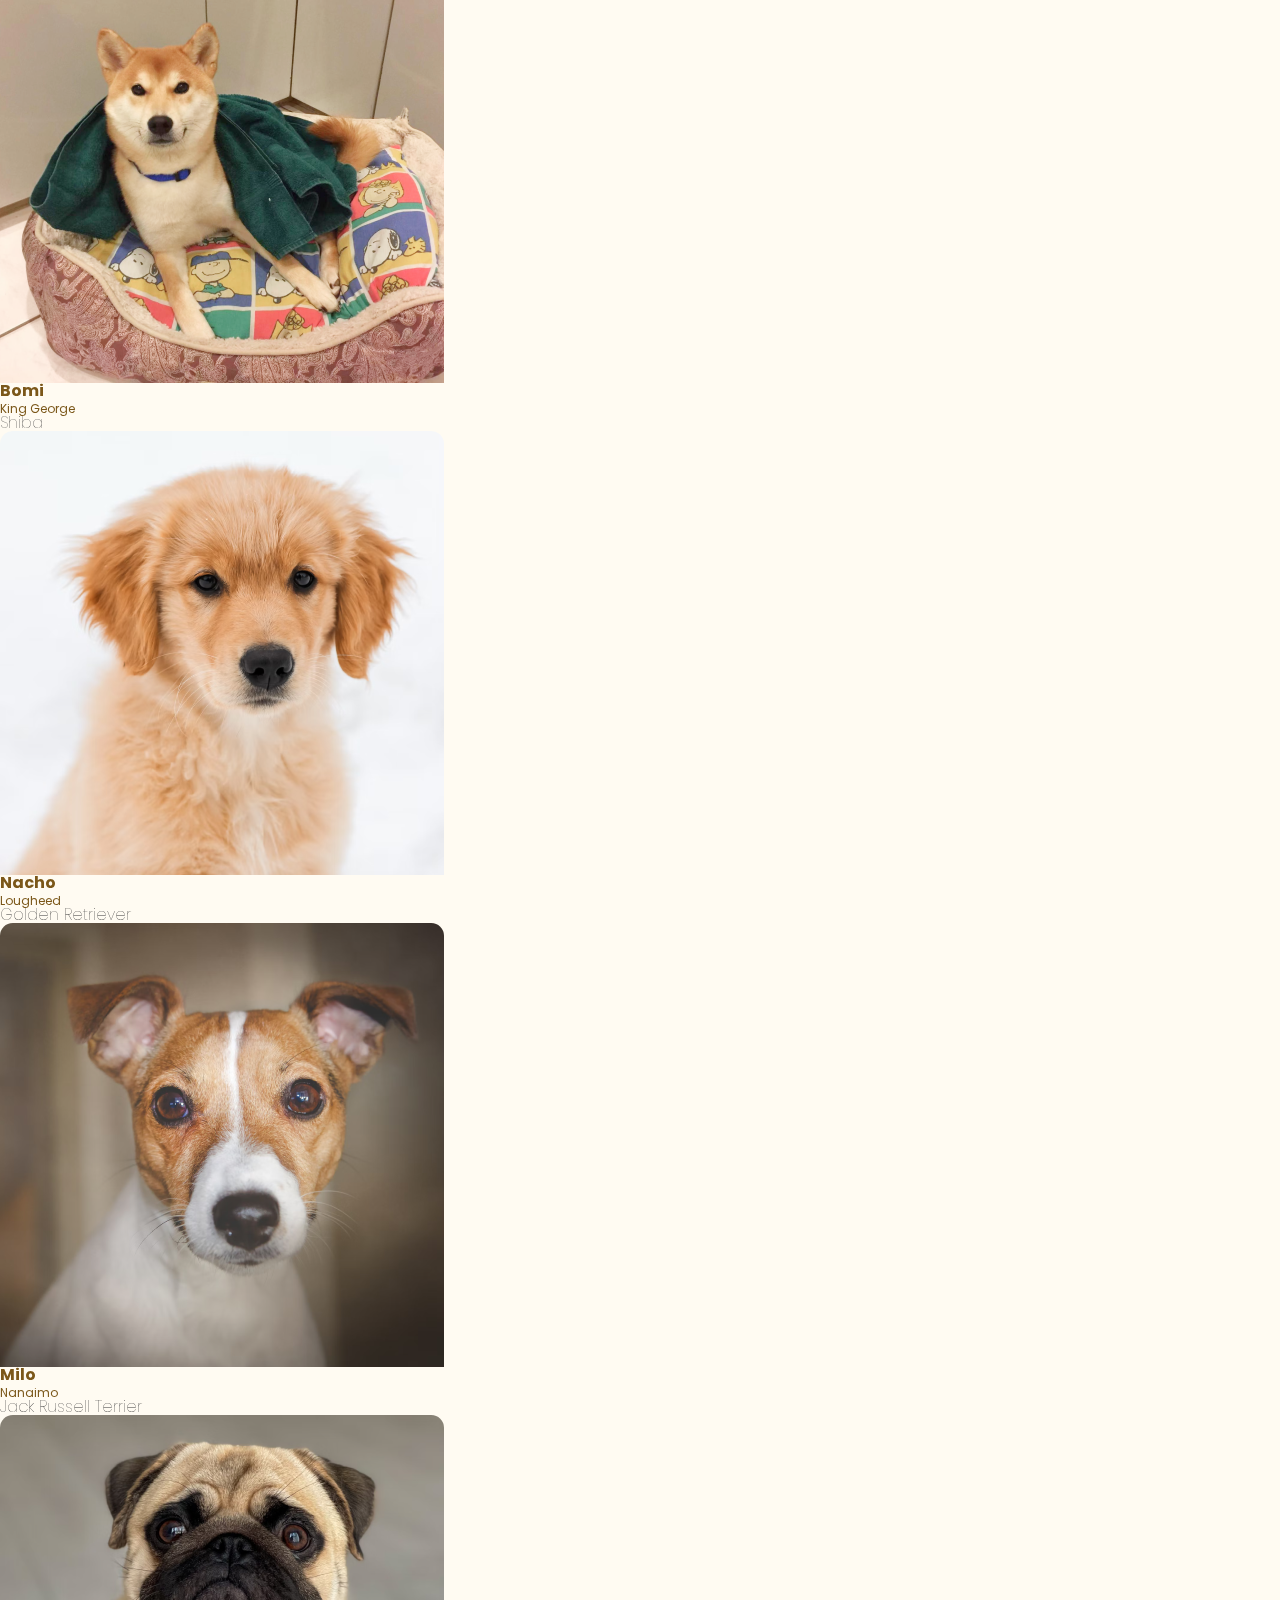
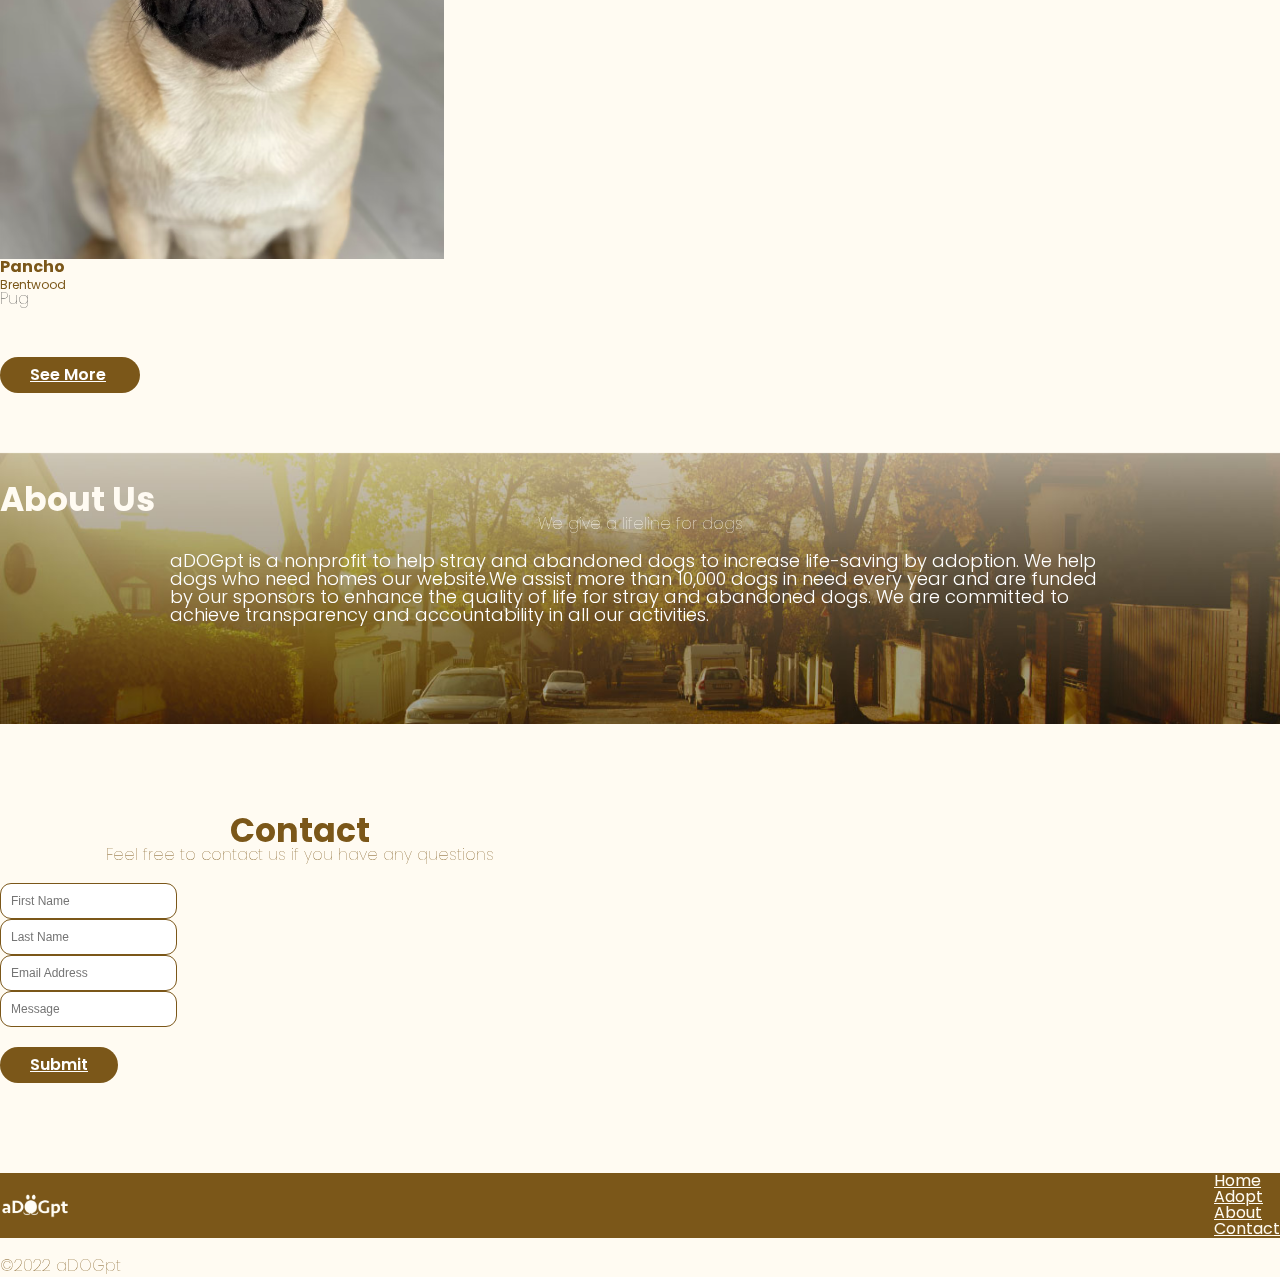
==== commit 0f982621: "header & footer fix" ====
--- a/index.html
+++ b/index.html
@@ -24,9 +24,10 @@
 <body>
 
         <!-- navbar -->
-        <nav class="navbar navbar-expand-lg navbar-dark container col-8 hearder">
+        <nav class="navbar navbar-expand-lg navbar-light container col-8 hearder">
             <div class="container-fluid">
-              <a class="navbar-brand" href="index.html" ><img src="img/logo.png" alt="aDOGpt's logo"></a>
+              <a class="navbar-brand d-none d-sm-inline" href="index.html" ><img src="img/logo.png" alt="aDOGpt's logo"></a>
+              <a class="navbar-brand d-xs-inline d-sm-none" href="index.html" ><img src="img/footerLogo2.png" alt="aDOGpt's logo"></a>
               <button class="navbar-toggler" type="button" data-bs-toggle="collapse" data-bs-target="#navbarNav" aria-controls="navbarNav" aria-expanded="false" aria-label="Toggle navigation">
                 <span class="navbar-toggler-icon"></span>
               </button>
@@ -144,7 +145,7 @@
                         </div>
                     </div>
                 </div>
-                <a href="adopt.html" class="btn btn3">See More</a>
+                <a href="adopt.html" class="btn btn3 d-none d-lg-block">See More</a>
             </div>
         </section>
 
@@ -190,9 +191,9 @@
         </section>
 
         <!-- footer -->
-        <footer class="container col-8">
+        <div class="container col-8 d-none d-lg-inline">
           <nav class="navbar navbar-expand-lg navbar-light container col-8">
-            <div class="container-fluid">
+            <div class="container-fluid footer">
               <a class="navbar-brand" href="index.html" ><img src="img/footerLogo2.png" alt="aDOGpt's logo"></a>
               <button class="navbar-toggler" type="button" data-bs-toggle="collapse" data-bs-target="#navbarNav" aria-controls="navbarNav" aria-expanded="false" aria-label="Toggle navigation">
                 <span class="navbar-toggler-icon"></span>
@@ -200,22 +201,22 @@
               <div class="collapse navbar-collapse" id="navbarNav">
                 <ul class="navbar-nav">
                   <li class="nav-item">
-                    <a class="nav-link active" aria-current="page" href="index.html" style="color: #fffbf2;">Home</a>
-                  </li>
-                  <li class="nav-item">
-                    <a class="nav-link" href="adopt.html" style="color: #fffbf2;">Adopt</a>
-                  </li>
-                  <li class="nav-item">
-                    <a class="nav-link" href="about.html" style="color: #fffbf2;">About</a>
-                  </li>
-                  <li class="nav-item">
-                    <a class="nav-link" href="contact.html" style="color: #fffbf2;">Contact</a>
+                    <a class="nav-link active foo" aria-current="page" href="index.html" style="color: #fffbf2;">Home</a>
+                  </li>
+                  <li class="nav-item">
+                    <a class="nav-link foo" href="adopt.html" style="color: #fffbf2;">Adopt</a>
+                  </li>
+                  <li class="nav-item">
+                    <a class="nav-link foo" href="about.html" style="color: #fffbf2;">About</a>
+                  </li>
+                  <li class="nav-item">
+                    <a class="nav-link foo" href="contact.html" style="color: #fffbf2;">Contact</a>
                   </li>
                 </ul>
               </div>
             </div>
           </nav>
-        </footer>
+        </div>
         <div class="text-center pt-4">
             <p style="color:#7B5719;">&copy;2022 aDOGpt</p>
         </div>
--- a/styles/main.css
+++ b/styles/main.css
@@ -97,6 +97,10 @@
 
 .navbar-light .navbar-nav .nav-link {
   color: white;
+}
+
+a.nav-link {
+  color:#fffbf2 !important;
 }
 
 /*==========================================
@@ -201,7 +205,7 @@
 .navbar .container-fluid {
   display: block;
   margin-bottom: 20px;
-  background-color: #7b5719;
+  background-color:#7b5719;
 }
 
 .navbar .navbar-brand img {
@@ -357,6 +361,7 @@
     line-height: 55px;
   }
 
+
   /* .container-title{
     width: 100%;
     display: flex;
@@ -554,3 +559,27 @@
     border-bottom-left-radius: 0;
   }
 }
+
+@media (min-width: 992px) {
+
+  a.nav-link.foo {
+    color:#fffbf2 !important;
+  }
+
+}
+
+@media (min-width: 576px) {
+
+  .navbar .container-fluid {
+    background-color: #fffbf2;
+  }
+
+  a.nav-link {
+    color:#7b5719 !important;
+  }
+
+  .navbar .footer {
+    background-color:#7b5719;
+  }
+
+}
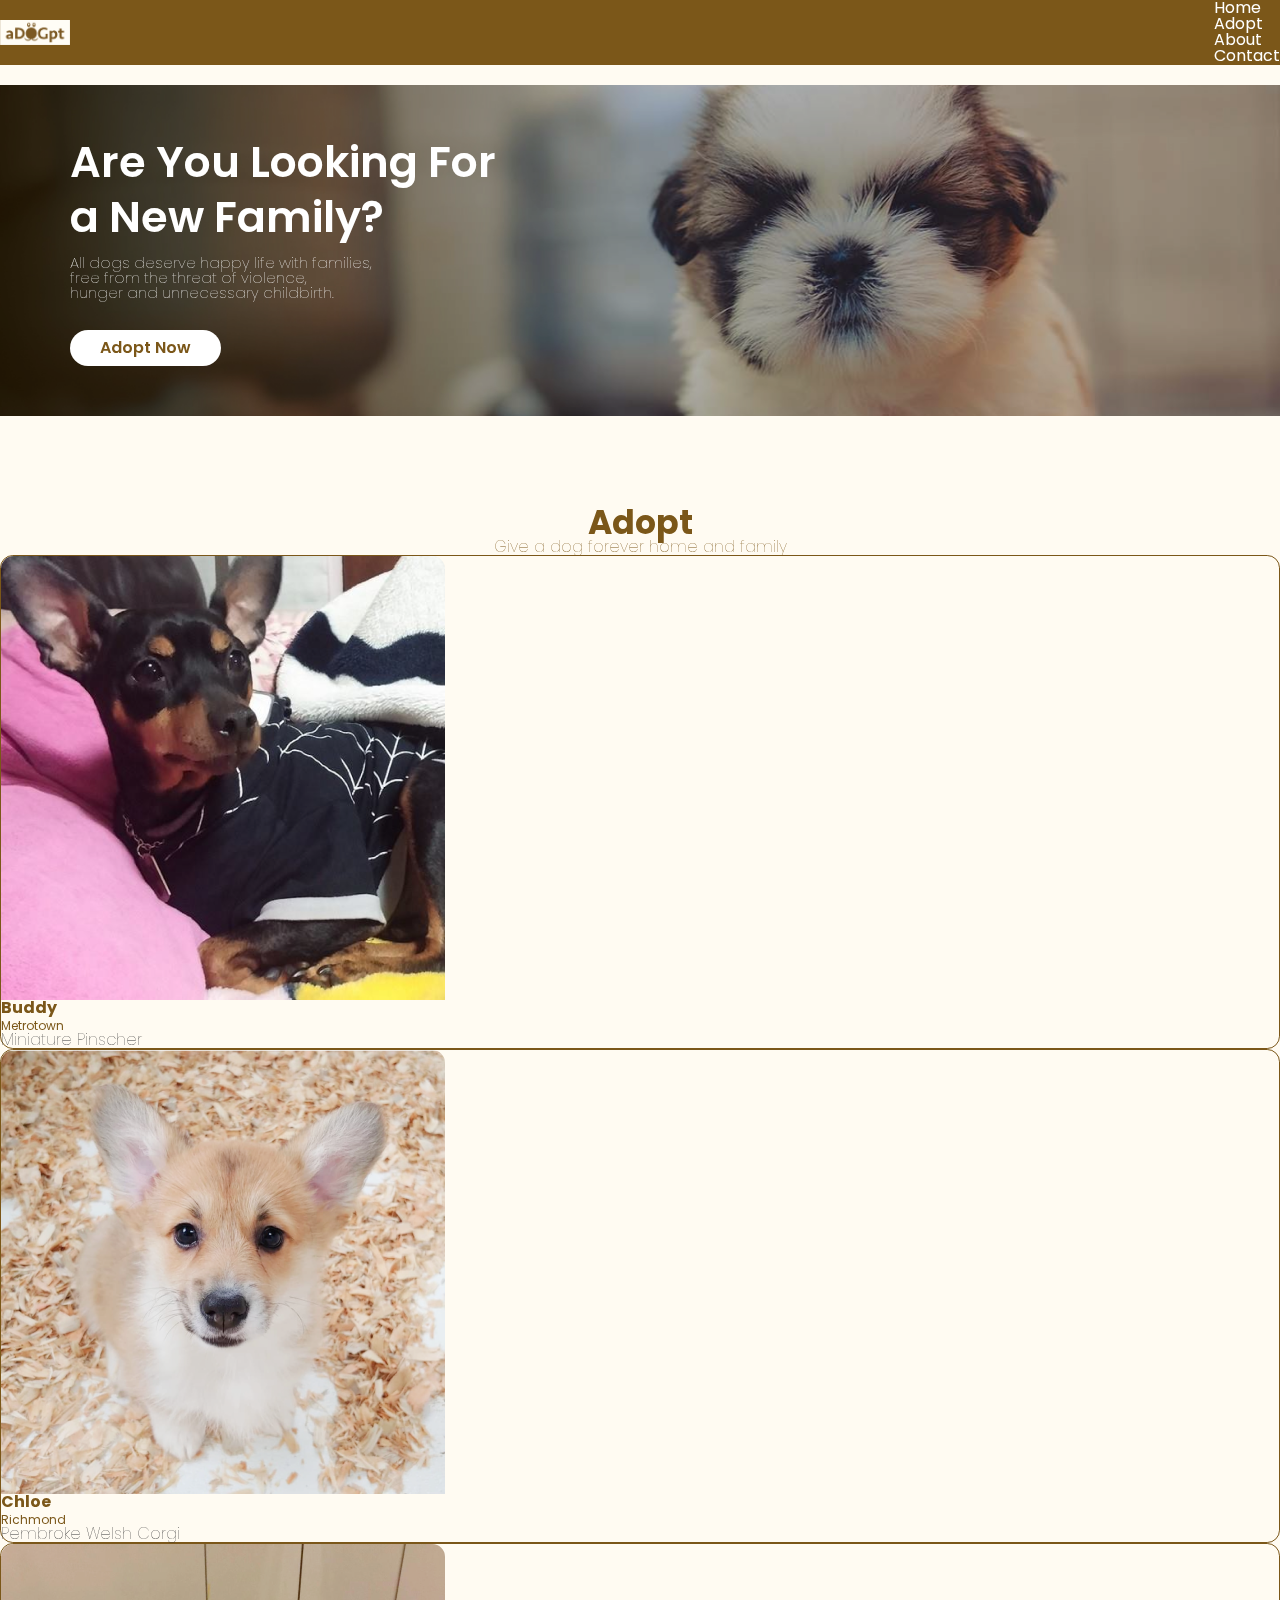
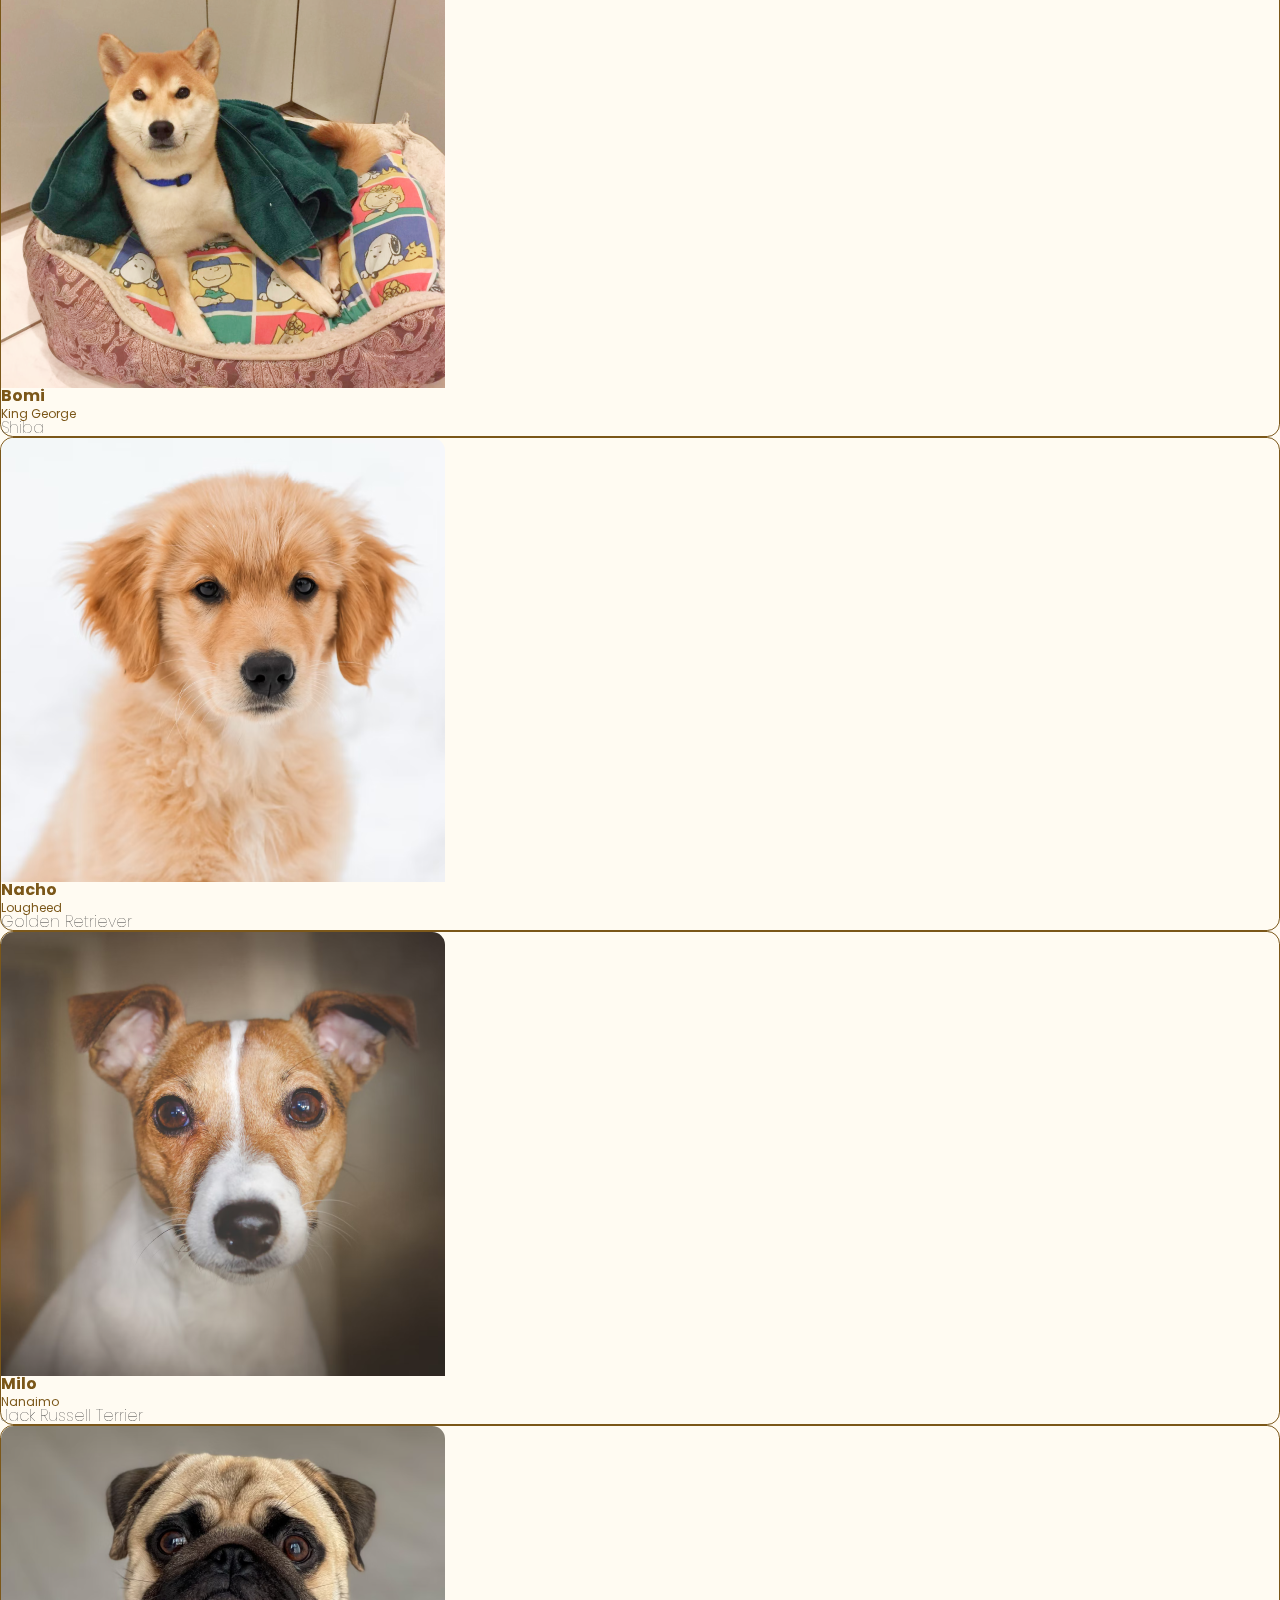
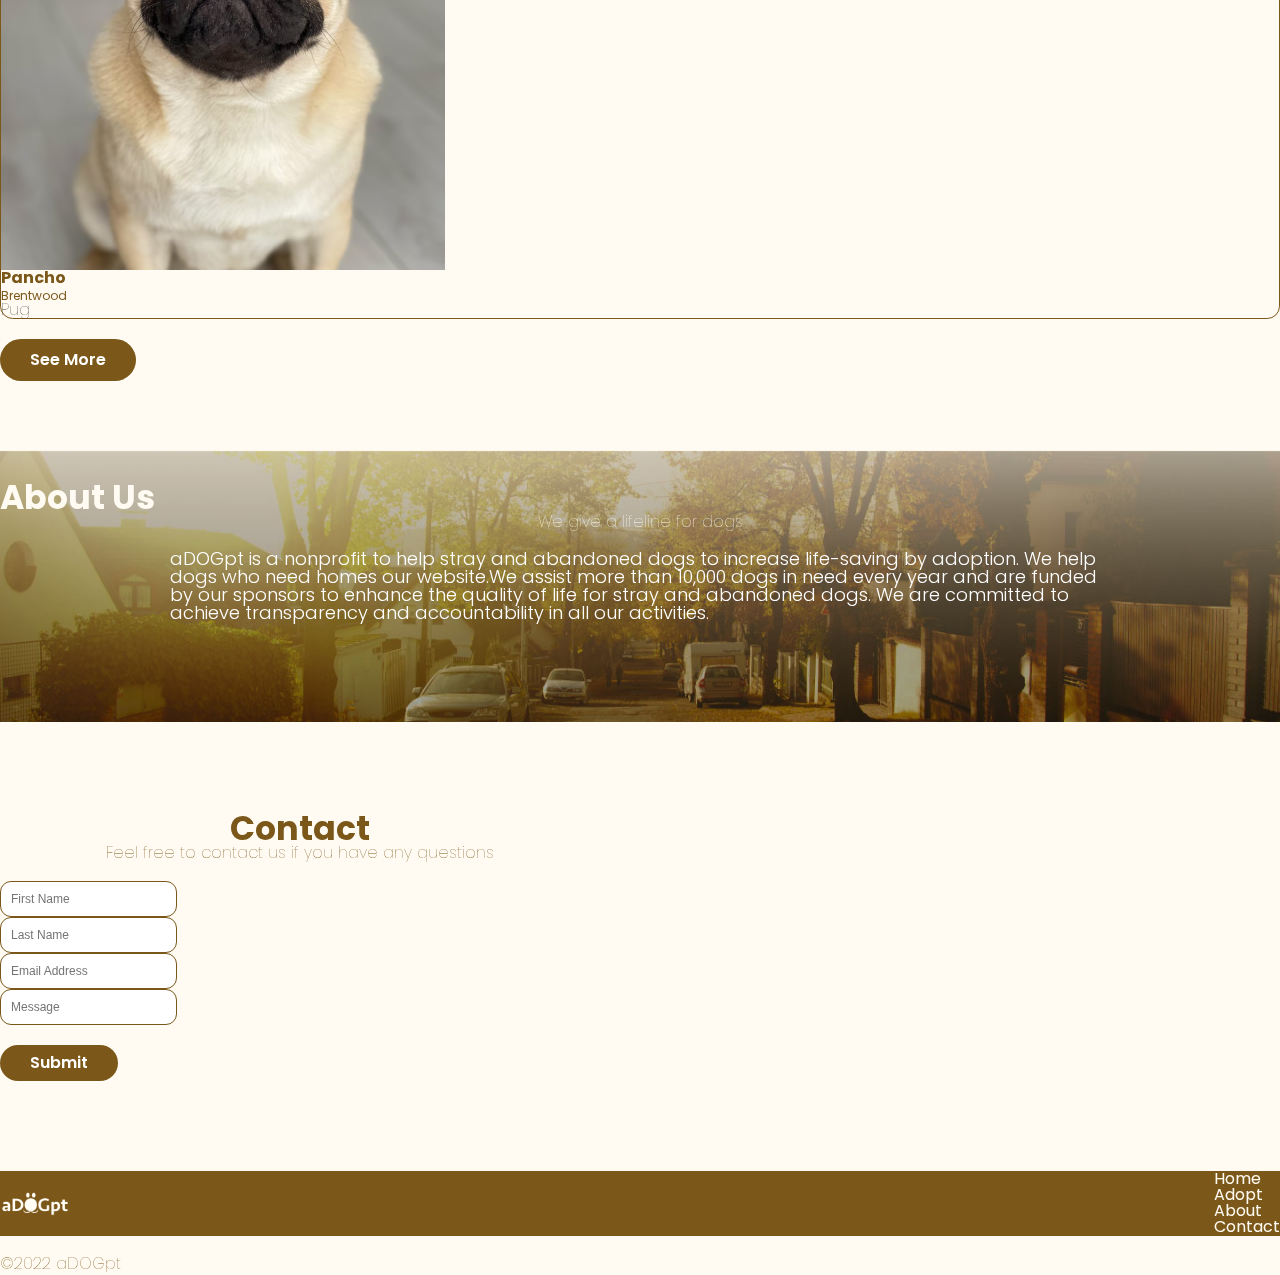
==== commit d3fb68c9: "changed errors" ====
--- a/index.html
+++ b/index.html
@@ -24,10 +24,9 @@
 <body>
 
         <!-- navbar -->
-        <nav class="navbar navbar-expand-lg navbar-light container col-8 hearder">
+        <nav class="navbar navbar-expand-lg navbar-dark container col-8 hearder">
             <div class="container-fluid">
-              <a class="navbar-brand d-none d-sm-inline" href="index.html" ><img src="img/logo.png" alt="aDOGpt's logo"></a>
-              <a class="navbar-brand d-xs-inline d-sm-none" href="index.html" ><img src="img/footerLogo2.png" alt="aDOGpt's logo"></a>
+              <a class="navbar-brand" href="index.html" ><img src="img/logo.png" alt="aDOGpt's logo"></a>
               <button class="navbar-toggler" type="button" data-bs-toggle="collapse" data-bs-target="#navbarNav" aria-controls="navbarNav" aria-expanded="false" aria-label="Toggle navigation">
                 <span class="navbar-toggler-icon"></span>
               </button>
@@ -145,7 +144,7 @@
                         </div>
                     </div>
                 </div>
-                <a href="adopt.html" class="btn btn3 d-none d-lg-block">See More</a>
+                <a href="adopt.html" class="btn5">See More</a>
             </div>
         </section>
 
@@ -191,9 +190,9 @@
         </section>
 
         <!-- footer -->
-        <div class="container col-8 d-none d-lg-inline">
+        <footer class="container col-8">
           <nav class="navbar navbar-expand-lg navbar-light container col-8">
-            <div class="container-fluid footer">
+            <div class="container-fluid">
               <a class="navbar-brand" href="index.html" ><img src="img/footerLogo2.png" alt="aDOGpt's logo"></a>
               <button class="navbar-toggler" type="button" data-bs-toggle="collapse" data-bs-target="#navbarNav" aria-controls="navbarNav" aria-expanded="false" aria-label="Toggle navigation">
                 <span class="navbar-toggler-icon"></span>
@@ -201,22 +200,22 @@
               <div class="collapse navbar-collapse" id="navbarNav">
                 <ul class="navbar-nav">
                   <li class="nav-item">
-                    <a class="nav-link active foo" aria-current="page" href="index.html" style="color: #fffbf2;">Home</a>
-                  </li>
-                  <li class="nav-item">
-                    <a class="nav-link foo" href="adopt.html" style="color: #fffbf2;">Adopt</a>
-                  </li>
-                  <li class="nav-item">
-                    <a class="nav-link foo" href="about.html" style="color: #fffbf2;">About</a>
-                  </li>
-                  <li class="nav-item">
-                    <a class="nav-link foo" href="contact.html" style="color: #fffbf2;">Contact</a>
+                    <a class="nav-link active" aria-current="page" href="index.html" style="color: #fffbf2;">Home</a>
+                  </li>
+                  <li class="nav-item">
+                    <a class="nav-link" href="adopt.html" style="color: #fffbf2;">Adopt</a>
+                  </li>
+                  <li class="nav-item">
+                    <a class="nav-link" href="about.html" style="color: #fffbf2;">About</a>
+                  </li>
+                  <li class="nav-item">
+                    <a class="nav-link" href="contact.html" style="color: #fffbf2;">Contact</a>
                   </li>
                 </ul>
               </div>
             </div>
           </nav>
-        </div>
+        </footer>
         <div class="text-center pt-4">
             <p style="color:#7B5719;">&copy;2022 aDOGpt</p>
         </div>
--- a/styles/main.css
+++ b/styles/main.css
@@ -12,10 +12,15 @@
   font-family: "Poppins", sans-serif;
 }
 
+a{
+  text-decoration: none;
+}
+
 .card {
   border-radius: 0.8rem;
   display: flex;
   flex-direction: row;
+  border: 1px solid #7b5719;
 }
 
 .card-img-top {
@@ -97,10 +102,6 @@
 
 .navbar-light .navbar-nav .nav-link {
   color: white;
-}
-
-a.nav-link {
-  color:#fffbf2 !important;
 }
 
 /*==========================================
@@ -205,7 +206,7 @@
 .navbar .container-fluid {
   display: block;
   margin-bottom: 20px;
-  background-color:#7b5719;
+  background-color: #7b5719;
 }
 
 .navbar .navbar-brand img {
@@ -326,6 +327,18 @@
   padding-bottom: 40px;
 }
 
+.btn4{
+  display: none;
+}
+
+.btn5{
+  display: none;
+}
+
+.border{
+  border: 1px solid #7b5719!important
+}
+
 /*==========================================
 Footer
 ==========================================*/
@@ -345,6 +358,11 @@
 } */
 
 @media (min-width: 768px) {
+
+  /* .navbar .container-fluid{
+    background: #fffbf2;
+  } */
+
   footer {
     display: block;
   }
@@ -360,7 +378,6 @@
     padding: 50px 0 0 70px;
     line-height: 55px;
   }
-
 
   /* .container-title{
     width: 100%;
@@ -538,12 +555,23 @@
     max-width: 600px;
   }
 
-  .btn2 {
+  .btn2, .btn4 {
     margin: 20px auto 90px;
-  }
-
-  .btn4 {
-    margin: 20px auto 90px;
+    max-width: 150px;
+  }
+
+  .btn5 {
+    border-radius: 5rem;
+    display: inline-block;
+    padding: 13px 30px;
+    background-color: #7b5719;
+    margin-bottom: 30px;
+    color: #ffffff;
+    font-weight: 600;
+    text-align: center;
+    border-style: none;
+    margin: 20px auto;
+    max-width: 140px;
   }
 
   .mission-display {
@@ -559,27 +587,3 @@
     border-bottom-left-radius: 0;
   }
 }
-
-@media (min-width: 992px) {
-
-  a.nav-link.foo {
-    color:#fffbf2 !important;
-  }
-
-}
-
-@media (min-width: 576px) {
-
-  .navbar .container-fluid {
-    background-color: #fffbf2;
-  }
-
-  a.nav-link {
-    color:#7b5719 !important;
-  }
-
-  .navbar .footer {
-    background-color:#7b5719;
-  }
-
-}
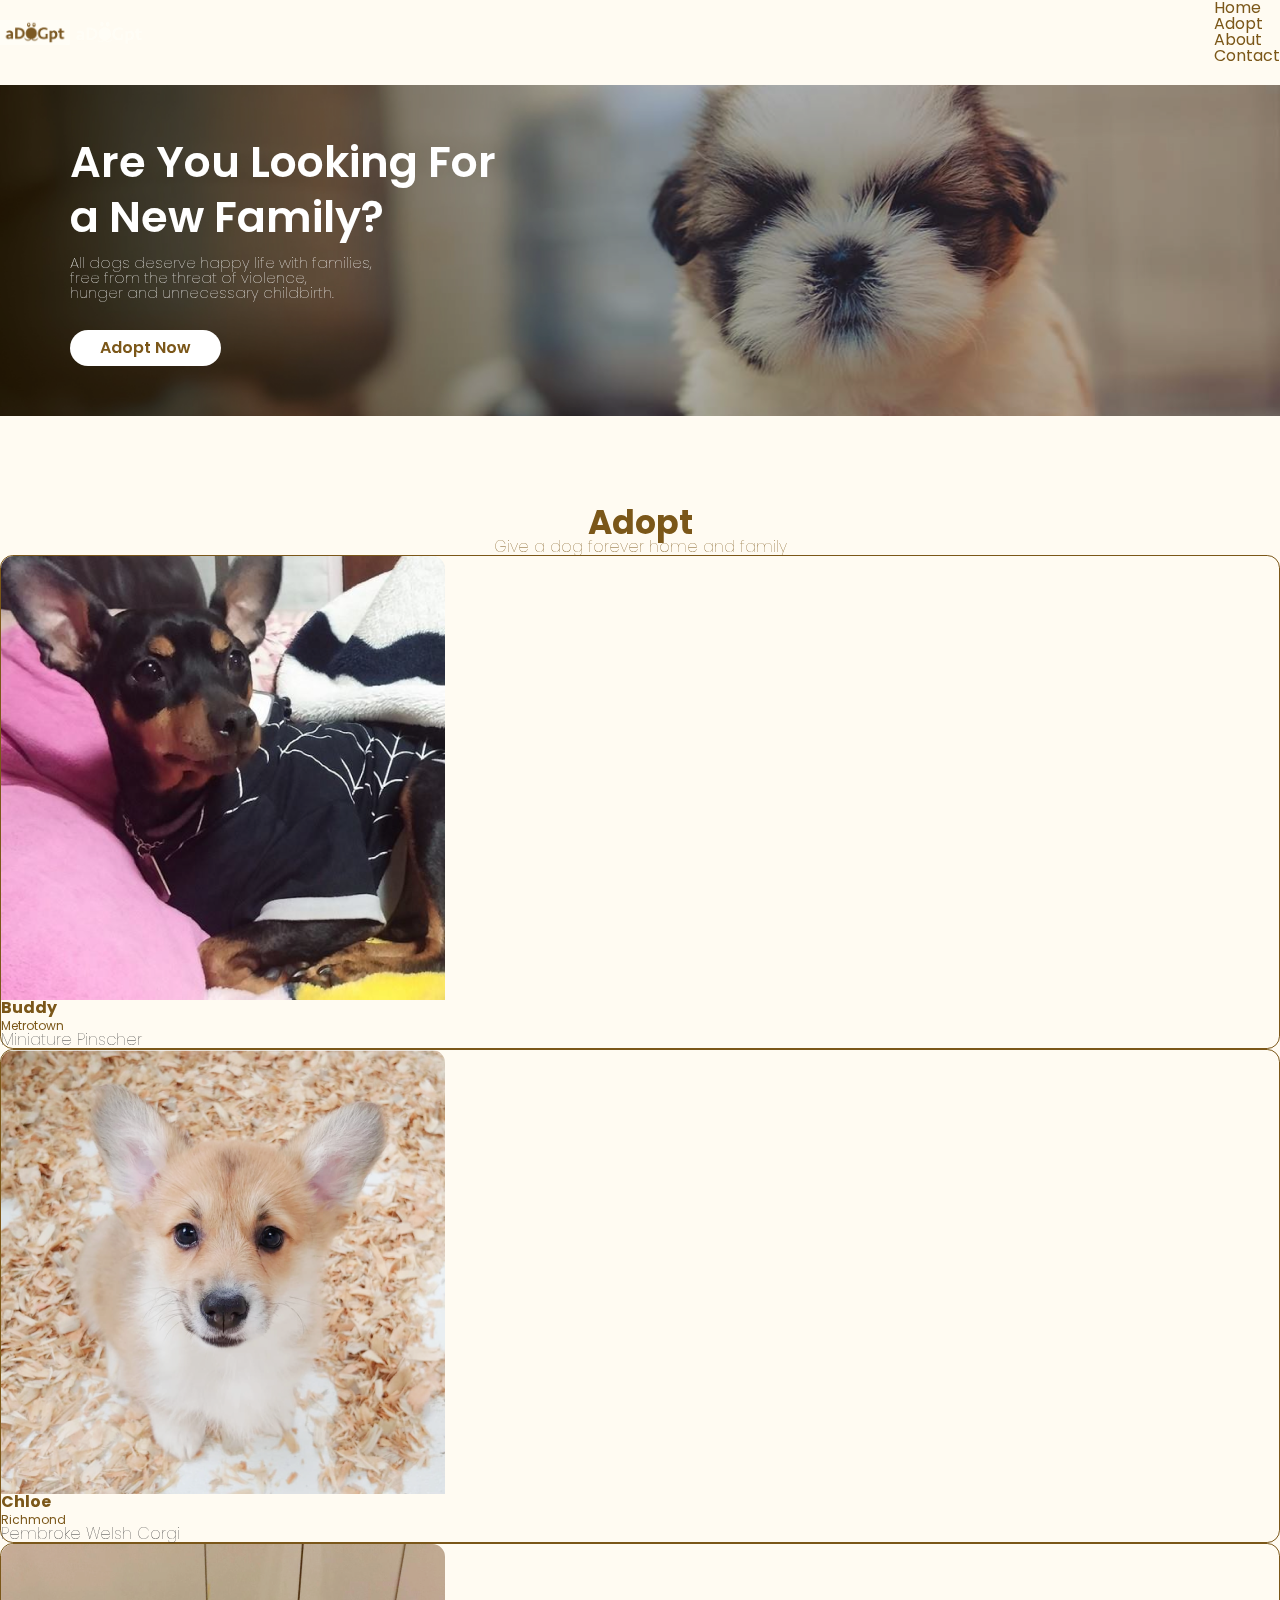
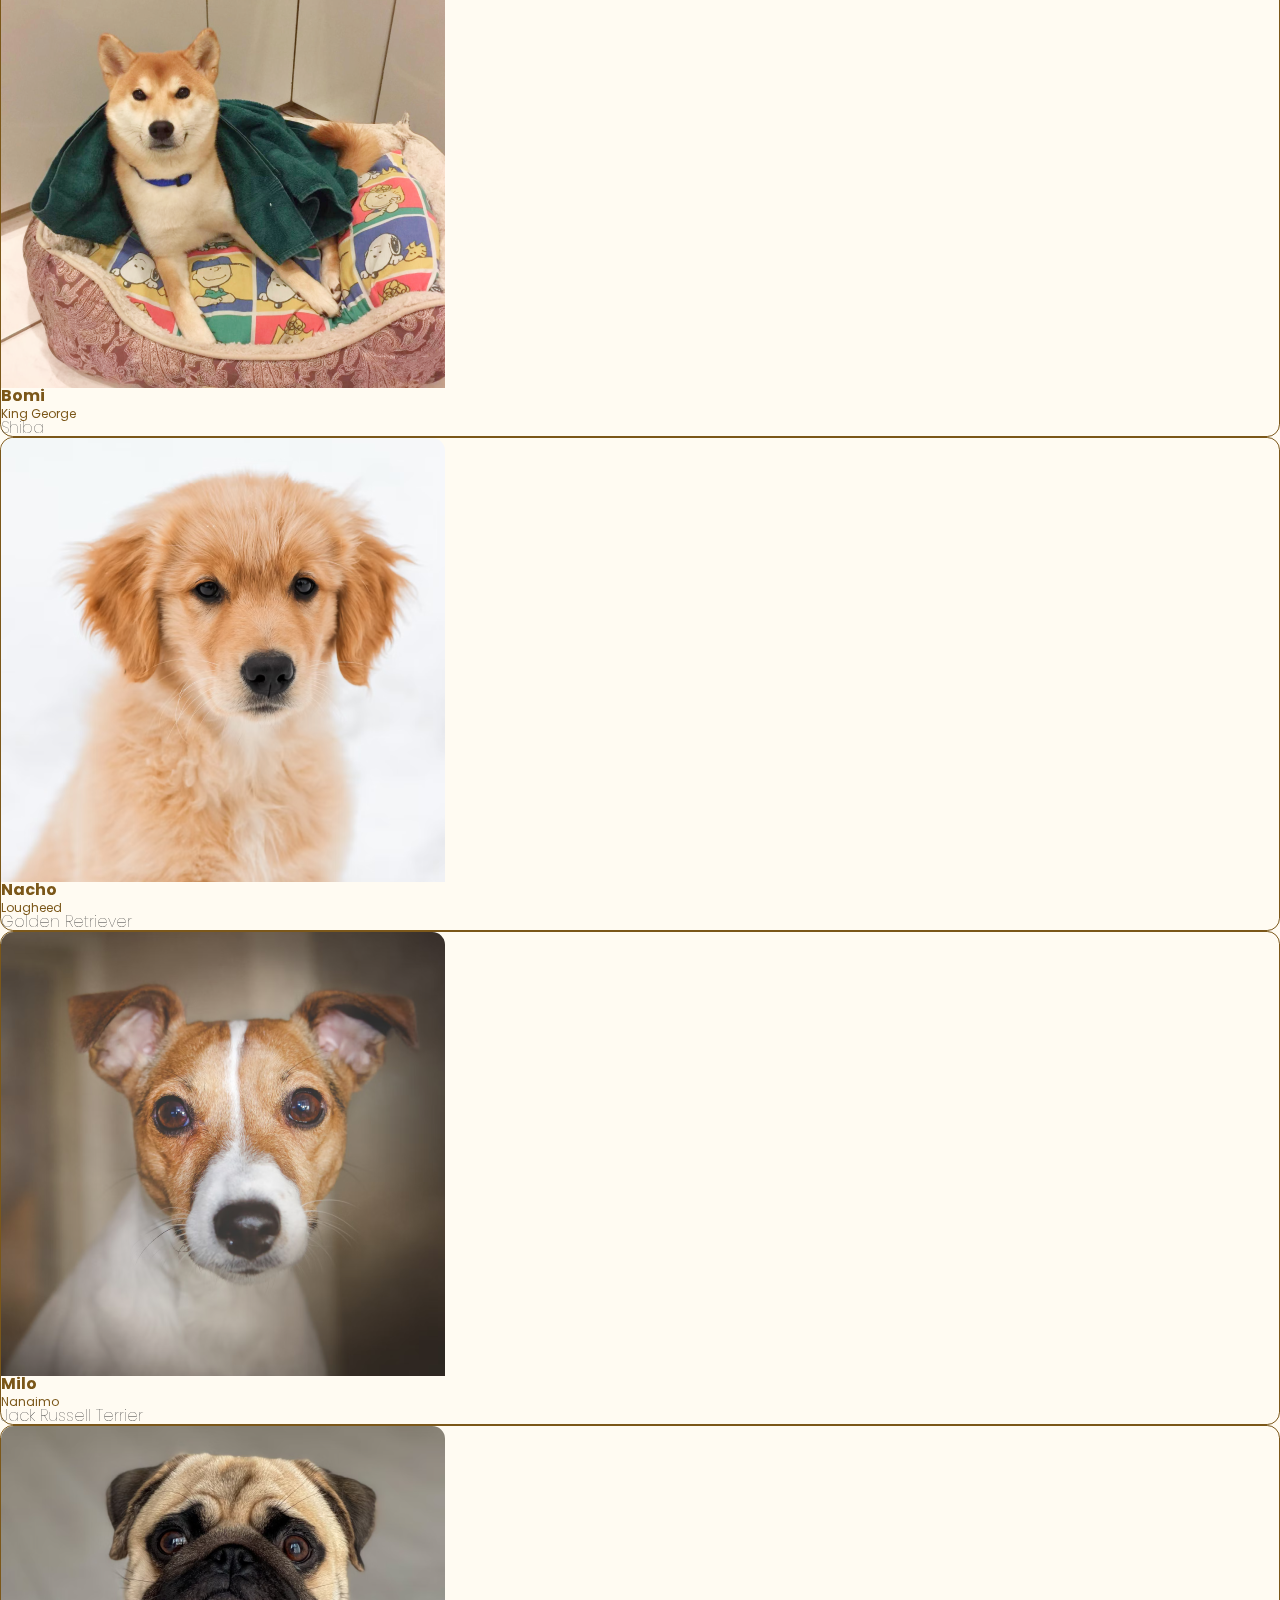
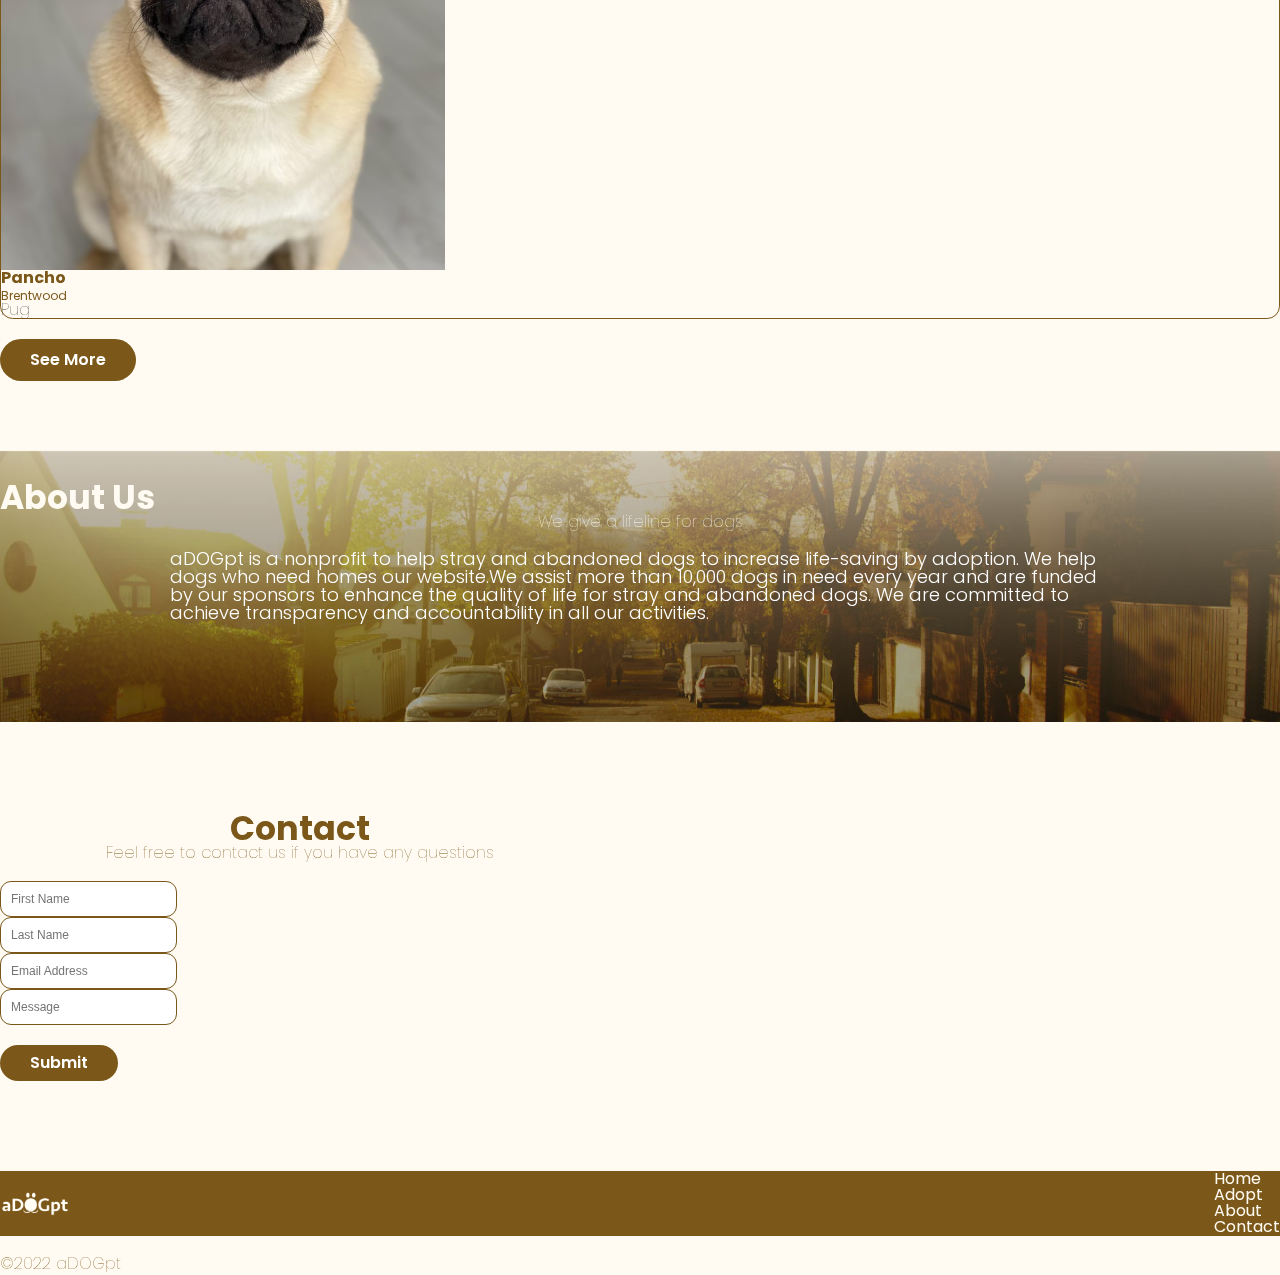
==== commit 9a75af8f: "Merge branch 'main' of https://github.com/MiranZ44/mdia-4590" ====
--- a/index.html
+++ b/index.html
@@ -24,9 +24,10 @@
 <body>
 
         <!-- navbar -->
-        <nav class="navbar navbar-expand-lg navbar-dark container col-8 hearder">
+        <nav class="navbar navbar-expand-lg navbar-light container col-8 hearder">
             <div class="container-fluid">
-              <a class="navbar-brand" href="index.html" ><img src="img/logo.png" alt="aDOGpt's logo"></a>
+              <a class="navbar-brand d-none d-sm-inline" href="index.html" ><img src="img/logo.png" alt="aDOGpt's logo"></a>
+              <a class="navbar-brand d-xs-inline d-sm-none" href="index.html" ><img src="img/footerLogo2.png" alt="aDOGpt's logo"></a>
               <button class="navbar-toggler" type="button" data-bs-toggle="collapse" data-bs-target="#navbarNav" aria-controls="navbarNav" aria-expanded="false" aria-label="Toggle navigation">
                 <span class="navbar-toggler-icon"></span>
               </button>
@@ -144,7 +145,9 @@
                         </div>
                     </div>
                 </div>
+
                 <a href="adopt.html" class="btn5">See More</a>
+
             </div>
         </section>
 
@@ -190,9 +193,9 @@
         </section>
 
         <!-- footer -->
-        <footer class="container col-8">
+        <div class="container col-8 d-none d-lg-inline">
           <nav class="navbar navbar-expand-lg navbar-light container col-8">
-            <div class="container-fluid">
+            <div class="container-fluid footer">
               <a class="navbar-brand" href="index.html" ><img src="img/footerLogo2.png" alt="aDOGpt's logo"></a>
               <button class="navbar-toggler" type="button" data-bs-toggle="collapse" data-bs-target="#navbarNav" aria-controls="navbarNav" aria-expanded="false" aria-label="Toggle navigation">
                 <span class="navbar-toggler-icon"></span>
@@ -200,22 +203,22 @@
               <div class="collapse navbar-collapse" id="navbarNav">
                 <ul class="navbar-nav">
                   <li class="nav-item">
-                    <a class="nav-link active" aria-current="page" href="index.html" style="color: #fffbf2;">Home</a>
-                  </li>
-                  <li class="nav-item">
-                    <a class="nav-link" href="adopt.html" style="color: #fffbf2;">Adopt</a>
-                  </li>
-                  <li class="nav-item">
-                    <a class="nav-link" href="about.html" style="color: #fffbf2;">About</a>
-                  </li>
-                  <li class="nav-item">
-                    <a class="nav-link" href="contact.html" style="color: #fffbf2;">Contact</a>
+                    <a class="nav-link active foo" aria-current="page" href="index.html" style="color: #fffbf2;">Home</a>
+                  </li>
+                  <li class="nav-item">
+                    <a class="nav-link foo" href="adopt.html" style="color: #fffbf2;">Adopt</a>
+                  </li>
+                  <li class="nav-item">
+                    <a class="nav-link foo" href="about.html" style="color: #fffbf2;">About</a>
+                  </li>
+                  <li class="nav-item">
+                    <a class="nav-link foo" href="contact.html" style="color: #fffbf2;">Contact</a>
                   </li>
                 </ul>
               </div>
             </div>
           </nav>
-        </footer>
+        </div>
         <div class="text-center pt-4">
             <p style="color:#7B5719;">&copy;2022 aDOGpt</p>
         </div>
--- a/styles/main.css
+++ b/styles/main.css
@@ -102,6 +102,10 @@
 
 .navbar-light .navbar-nav .nav-link {
   color: white;
+}
+
+a.nav-link {
+  color:#fffbf2 !important;
 }
 
 /*==========================================
@@ -206,7 +210,7 @@
 .navbar .container-fluid {
   display: block;
   margin-bottom: 20px;
-  background-color: #7b5719;
+  background-color:#7b5719;
 }
 
 .navbar .navbar-brand img {
@@ -378,6 +382,7 @@
     padding: 50px 0 0 70px;
     line-height: 55px;
   }
+
 
   /* .container-title{
     width: 100%;
@@ -587,3 +592,27 @@
     border-bottom-left-radius: 0;
   }
 }
+
+@media (min-width: 992px) {
+
+  a.nav-link.foo {
+    color:#fffbf2 !important;
+  }
+
+}
+
+@media (min-width: 576px) {
+
+  .navbar .container-fluid {
+    background-color: #fffbf2;
+  }
+
+  a.nav-link {
+    color:#7b5719 !important;
+  }
+
+  .navbar .footer {
+    background-color:#7b5719;
+  }
+
+}
